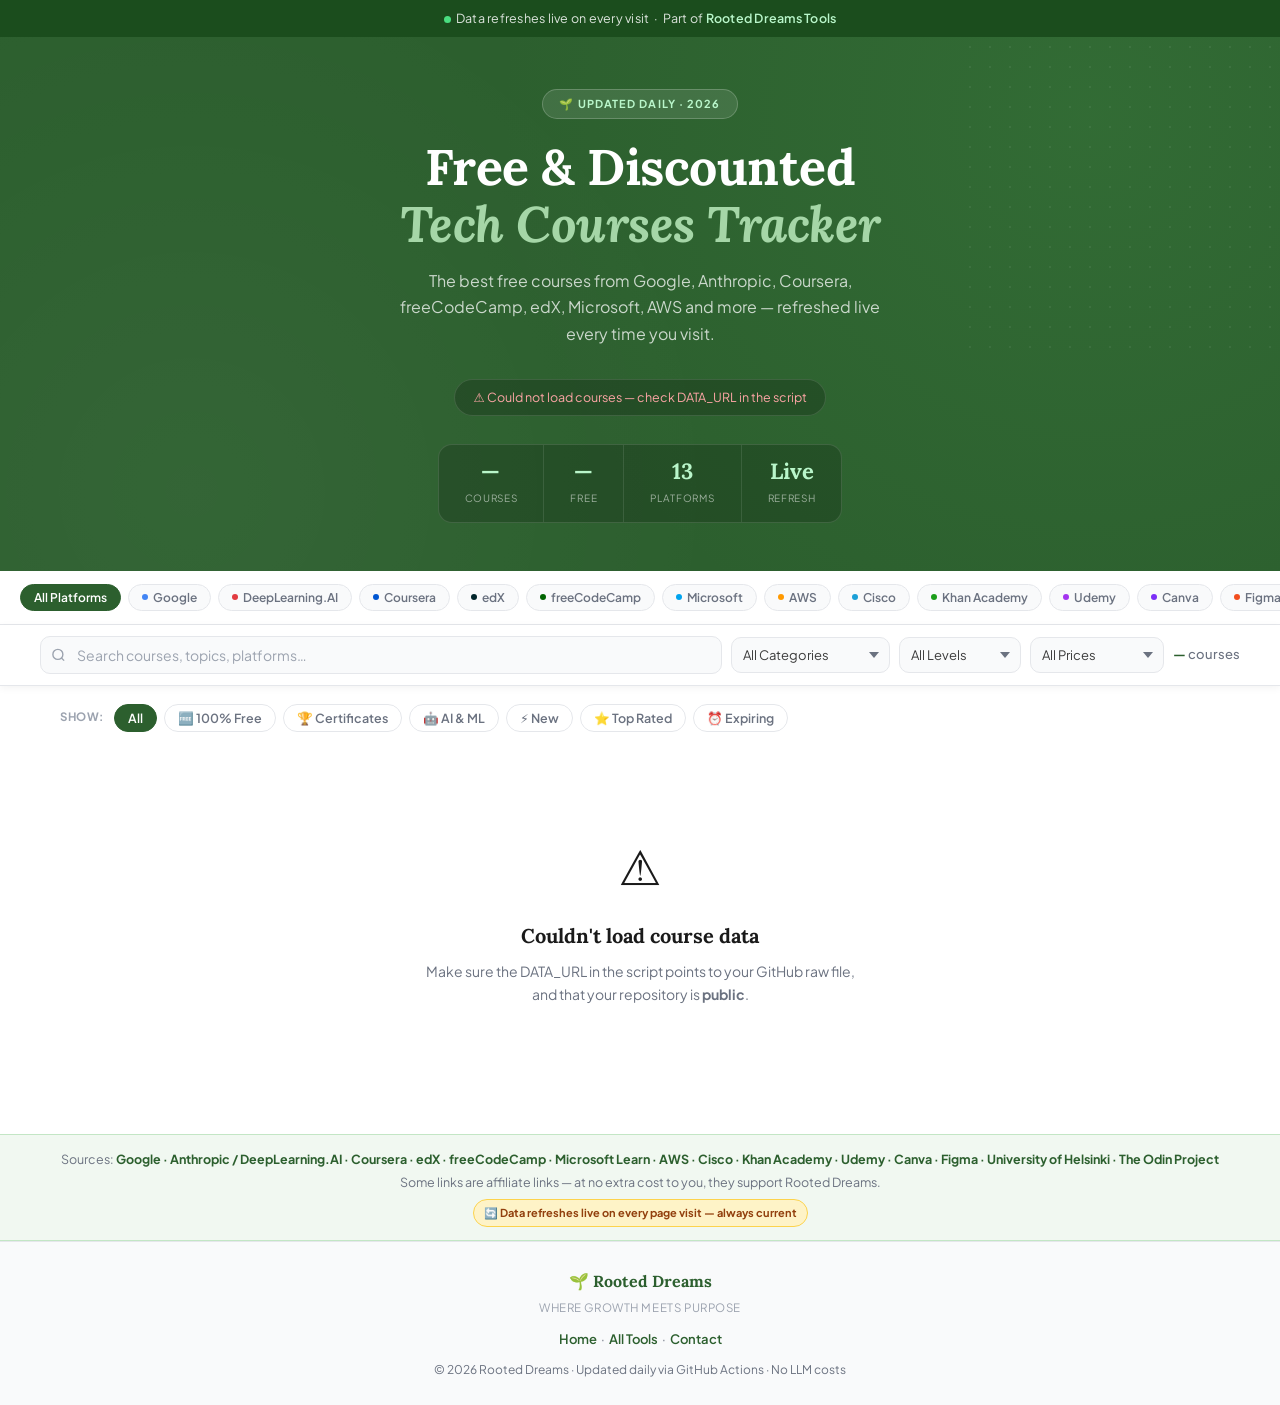
==== free-courses-tracker/index.html @ d7496e51 "Added free courses tracker tools" ====
<!DOCTYPE html>
<html lang="en">
<head>
<meta charset="UTF-8">
<meta name="viewport" content="width=device-width, initial-scale=1.0">
<title>Free Tech Courses Tracker 2026 — Rooted Dreams</title>
<meta name="description" content="Browse the latest free and discounted online courses from Google, Anthropic, Coursera, freeCodeCamp, edX, Microsoft and more. Refreshed live on every visit.">
<link rel="preconnect" href="https://fonts.googleapis.com">
<link rel="preconnect" href="https://fonts.gstatic.com" crossorigin>
<link href="https://fonts.googleapis.com/css2?family=Lora:ital,wght@0,600;0,700;1,400&family=Plus+Jakarta+Sans:wght@400;500;600;700&display=swap" rel="stylesheet">
<style>
/*
  ══════════════════════════════════════════════════════
  ROOTED DREAMS — BRAND PALETTE
  Forest green  #2c5f2e   (hero / nav)
  Mid green     #4a9e4f   (CTAs / accents)
  Light green   #e8f5e9   (tag backgrounds)
  Ink           #1a1a1a   (headings)
  Body          #3b3b3b
  Muted         #6b7280
  Border        #e5e7eb
  Warm bg       #f9fafb
  ══════════════════════════════════════════════════════
*/
:root {
  --g900: #1b4d1d;
  --g700: #2c5f2e;
  --g500: #4a9e4f;
  --g300: #81c784;
  --g100: #e8f5e9;
  --g50:  #f1f8f1;

  --ink:    #1a1a1a;
  --ink2:   #3b3b3b;
  --ink3:   #6b7280;
  --ink4:   #9ca3af;

  --bg:     #ffffff;
  --bgwarm: #f9fafb;
  --border: #e5e7eb;

  --red:    #dc2626;
  --red100: #fee2e2;
  --amb:    #d97706;
  --amb100: #fef3c7;
  --blu:    #2563eb;
  --blu100: #dbeafe;
  --pur:    #7c3aed;
  --pur100: #ede9fe;
  --sky:    #0284c7;
  --sky100: #e0f2fe;

  --fh: 'Lora', Georgia, serif;
  --fb: 'Plus Jakarta Sans', system-ui, sans-serif;
  --r:  10px;
  --rl: 14px;
}

*,*::before,*::after{box-sizing:border-box;margin:0;padding:0}
html{scroll-behavior:smooth}
body{font-family:var(--fb);font-size:15px;background:var(--bg);color:var(--ink);line-height:1.65;-webkit-font-smoothing:antialiased}

/* ── BANNER ─────────────────────────────── */
.banner{background:var(--g900);color:rgba(255,255,255,.85);text-align:center;font-size:12.5px;padding:8px 16px;letter-spacing:.02em}
.banner a{color:#b9f6ca;font-weight:600;text-decoration:none}
.live-dot{display:inline-block;width:7px;height:7px;border-radius:50%;background:#4ade80;margin-right:5px;animation:blink 1.8s ease-in-out infinite}
@keyframes blink{0%,100%{opacity:1}50%{opacity:.3}}

/* ── HERO ───────────────────────────────── */
.hero{background:var(--g700);color:#fff;padding:52px 20px 48px;position:relative;overflow:hidden;text-align:center}
.hero::before{content:'';position:absolute;inset:0;
  background:radial-gradient(circle at 15% 85%,rgba(255,255,255,.04) 0%,transparent 45%),
             radial-gradient(circle at 85% 15%,rgba(74,158,79,.2) 0%,transparent 50%);
  pointer-events:none}
.hero::after{content:'';position:absolute;top:0;right:0;width:320px;height:320px;
  background-image:radial-gradient(rgba(255,255,255,.06) 1.5px,transparent 1.5px);
  background-size:20px 20px;pointer-events:none}
.hero-inner{position:relative;z-index:1;max-width:680px;margin:0 auto}
.eyebrow{display:inline-flex;align-items:center;gap:6px;background:rgba(255,255,255,.1);border:1px solid rgba(255,255,255,.2);color:#b9f6ca;font-size:11px;font-weight:700;letter-spacing:.1em;text-transform:uppercase;padding:5px 16px;border-radius:99px;margin-bottom:20px}
.hero h1{font-family:var(--fh);font-size:clamp(26px,5vw,50px);font-weight:700;line-height:1.15;margin-bottom:14px;letter-spacing:-.01em}
.hero h1 em{font-style:italic;color:#a5d6a7}
.hero-sub{font-size:16px;color:rgba(255,255,255,.75);max-width:520px;margin:0 auto 32px;line-height:1.65}

/* refresh status */
.refresh-status{display:inline-flex;align-items:center;gap:8px;background:rgba(0,0,0,.2);border:1px solid rgba(255,255,255,.12);border-radius:99px;padding:7px 18px;font-size:12.5px;color:rgba(255,255,255,.7);margin-bottom:28px}
.refresh-status.loading{color:#fbbf24}
.refresh-status.done{color:#86efac}
.refresh-status.error{color:#fca5a5}

.hero-stats{display:inline-flex;background:rgba(0,0,0,.18);border:1px solid rgba(255,255,255,.12);border-radius:var(--rl);overflow:hidden}
.st{padding:13px 26px;text-align:center;border-right:1px solid rgba(255,255,255,.1)}
.st:last-child{border-right:none}
.st-n{font-family:var(--fh);font-size:22px;font-weight:700;color:#b9f6ca;display:block;line-height:1.2}
.st-l{font-size:10px;color:rgba(255,255,255,.55);letter-spacing:.07em;text-transform:uppercase;margin-top:2px}

/* ── PLATFORM PILLS ─────────────────────── */
.plat-bar{background:var(--bg);border-bottom:1px solid var(--border);padding:13px 20px;overflow-x:auto;scrollbar-width:none}
.plat-bar::-webkit-scrollbar{display:none}
.plat-inner{display:flex;gap:7px;width:max-content;margin:0 auto}
.pp{display:inline-flex;align-items:center;gap:5px;background:var(--bgwarm);border:1.5px solid var(--border);color:var(--ink3);font-family:var(--fb);font-size:12px;font-weight:600;padding:5px 13px;border-radius:99px;cursor:pointer;transition:all .15s;white-space:nowrap}
.pp:hover{border-color:var(--g500);color:var(--g700);background:var(--g50)}
.pp.on{background:var(--g700);border-color:var(--g700);color:#fff}
.pp-dot{width:6px;height:6px;border-radius:50%;flex-shrink:0}

/* ── FILTER BAR ─────────────────────────── */
.fbar{position:sticky;top:0;z-index:30;background:var(--bg);border-bottom:1px solid var(--border);box-shadow:0 2px 8px rgba(0,0,0,.05);padding:11px 20px}
.finner{max-width:1200px;margin:0 auto;display:flex;gap:9px;align-items:center;flex-wrap:wrap}
.swrap{position:relative;flex:1;min-width:200px}
.swrap svg{position:absolute;left:11px;top:50%;transform:translateY(-50%);color:var(--ink4);pointer-events:none}
#search{width:100%;padding:9px 13px 9px 36px;background:var(--bgwarm);border:1.5px solid var(--border);border-radius:var(--r);font-family:var(--fb);font-size:14px;color:var(--ink);outline:none;transition:border-color .15s}
#search:focus{border-color:var(--g500);background:var(--bg)}
#search::placeholder{color:var(--ink4)}
.selw select{appearance:none;background:var(--bgwarm);border:1.5px solid var(--border);border-radius:var(--r);font-family:var(--fb);font-size:13px;color:var(--ink2);padding:9px 30px 9px 11px;cursor:pointer;outline:none;transition:border-color .15s;background-image:url("data:image/svg+xml,%3Csvg xmlns='http://www.w3.org/2000/svg' width='10' height='6'%3E%3Cpath fill='%236b7280' d='M0 0l5 6 5-6z'/%3E%3C/svg%3E");background-repeat:no-repeat;background-position:right 10px center;background-color:var(--bgwarm)}
.selw select:focus{border-color:var(--g500)}
.rcount{font-size:13px;color:var(--ink3);white-space:nowrap;margin-left:auto;font-weight:500}
.rcount b{color:var(--g700)}

/* ── SORT CHIPS ─────────────────────────── */
.schips{max-width:1200px;margin:18px auto 0;padding:0 20px;display:flex;gap:7px;flex-wrap:wrap;align-items:center}
.slbl{font-size:11.5px;font-weight:700;color:var(--ink4);letter-spacing:.05em;text-transform:uppercase;margin-right:3px}
.sc{background:none;border:1.5px solid var(--border);color:var(--ink3);font-family:var(--fb);font-size:12.5px;font-weight:600;padding:5px 13px;border-radius:99px;cursor:pointer;transition:all .15s}
.sc:hover{border-color:var(--g500);color:var(--g700)}
.sc.on{background:var(--g700);border-color:var(--g700);color:#fff}

/* ── GRID ────────────────────────────────── */
.gouter{max-width:1200px;margin:22px auto 56px;padding:0 20px}
.grid{display:grid;grid-template-columns:repeat(auto-fill,minmax(315px,1fr));gap:18px}

/* ── CARD ────────────────────────────────── */
.card{background:var(--bg);border:1.5px solid var(--border);border-radius:var(--rl);padding:20px;display:flex;flex-direction:column;gap:12px;transition:box-shadow .2s,border-color .2s,transform .2s;animation:up .32s ease both;cursor:default}
.card:hover{box-shadow:0 8px 28px rgba(0,0,0,.1);border-color:var(--g300);transform:translateY(-2px)}
@keyframes up{from{opacity:0;transform:translateY(12px)}to{opacity:1;transform:translateY(0)}}

.ctop{display:flex;justify-content:space-between;align-items:flex-start;gap:7px}

/* platform chips */
.plbl{font-size:10.5px;font-weight:700;letter-spacing:.06em;text-transform:uppercase;padding:3px 9px;border-radius:6px;border:1.5px solid;white-space:nowrap}
.p-coursera{color:#0056d2;border-color:#c5deff;background:#f0f6ff}
.p-udemy{color:#7b2de8;border-color:#ddd0fc;background:#f7f0ff}
.p-edx{color:#026d77;border-color:#b2dfe6;background:#edf9fb}
.p-google{color:#1a73e8;border-color:#c6dcff;background:#eef4ff}
.p-dl{color:#b91c1c;border-color:#fecaca;background:#fff5f5}
.p-fcc{color:#166534;border-color:#bbf7d0;background:#f0fdf4}
.p-cisco{color:#0369a1;border-color:#bae6fd;background:#f0f9ff}
.p-khan{color:#15803d;border-color:#bbf7d0;background:#f0fdf4}
.p-ms{color:#0078d4;border-color:#bfdfff;background:#eff6ff}
.p-aws{color:#c27803;border-color:#fde68a;background:#fffbeb}
.p-canva{color:#6d28d9;border-color:#ddd6fe;background:#f5f3ff}
.p-figma{color:#c2410c;border-color:#fed7aa;background:#fff7ed}
.p-uh{color:#1e3a8a;border-color:#bfdbfe;background:#eff6ff}
.p-odin{color:#166534;border-color:#bbf7d0;background:#f0fdf4}
.p-scrimba{color:#7c3aed;border-color:#c4b5fd;background:#f5f3ff}
.p-default{color:var(--ink3);border-color:var(--border);background:var(--bgwarm)}

/* badges */
.bdg{font-size:11px;font-weight:700;padding:3px 9px;border-radius:6px;border:1.5px solid;white-space:nowrap;flex-shrink:0}
.b-free{color:var(--g700);border-color:var(--g300);background:var(--g100)}
.b-cert{color:var(--amb);border-color:#fcd34d;background:var(--amb100)}
.b-hot{color:var(--red);border-color:#fca5a5;background:var(--red100)}
.b-new{color:var(--blu);border-color:#93c5fd;background:var(--blu100)}
.b-disc{color:var(--pur);border-color:#c4b5fd;background:var(--pur100)}
.b-harvard{color:#9b1c1c;border-color:#fca5a5;background:#fff0f0}
.b-ms{color:#0078d4;border-color:#bfdfff;background:#eff6ff}
.b-aws{color:var(--amb);border-color:#fcd34d;background:var(--amb100)}
.b-brand{color:var(--sky);border-color:#7dd3fc;background:var(--sky100)}
.b-shield{color:var(--sky);border-color:#7dd3fc;background:var(--sky100)}
.b-os{color:var(--g700);border-color:var(--g300);background:var(--g100)}

.ctitle{font-family:var(--fh);font-size:15.5px;font-weight:600;line-height:1.4;color:var(--ink)}
.ctags{display:flex;gap:5px;flex-wrap:wrap}
.tag{font-size:11px;font-weight:600;padding:2px 9px;border-radius:99px;background:var(--bgwarm);border:1px solid var(--border);color:var(--ink3)}
.tag-cat{background:var(--g50);border-color:#c3e6c5;color:var(--g700)}
.cmeta{display:flex;gap:12px;font-size:12px;color:var(--ink3);flex-wrap:wrap}
.cdesc{font-size:13.5px;color:var(--ink2);line-height:1.58;flex:1}
.prow{display:flex;align-items:center;justify-content:space-between;gap:6px;padding-top:4px;border-top:1px solid var(--border)}
.pg{display:flex;align-items:baseline;gap:7px}
.pfree{font-family:var(--fh);font-size:18px;font-weight:700;color:var(--g700)}
.ptrial{font-family:var(--fh);font-size:16px;font-weight:700;color:var(--g500)}
.ppaid{font-family:var(--fh);font-size:18px;font-weight:700;color:var(--red)}
.pwas{font-size:12px;color:var(--ink4);text-decoration:line-through}
.exp{font-size:11px;font-weight:700;color:var(--red);background:var(--red100);border:1px solid #fca5a5;padding:2px 9px;border-radius:99px;animation:pulse 2s infinite}
@keyframes pulse{0%,100%{opacity:1}50%{opacity:.5}}

.ebtn{display:flex;align-items:center;justify-content:center;gap:5px;text-decoration:none;font-family:var(--fb);font-size:14px;font-weight:700;padding:11px 16px;border-radius:var(--r);transition:filter .15s,transform .15s;letter-spacing:.01em;margin-top:2px}
.ebtn:hover{filter:brightness(1.08);transform:scale(1.01)}
.btn-free{background:linear-gradient(135deg,var(--g900),var(--g500));color:#fff}
.btn-trial{background:linear-gradient(135deg,var(--g700),var(--g300));color:#fff}
.btn-paid{background:linear-gradient(135deg,#92400e,var(--amb));color:#fff}

/* ── EMPTY / LOADING ─────────────────────── */
.empty{grid-column:1/-1;text-align:center;padding:72px 20px}
.empty-ico{font-size:48px;margin-bottom:14px}
.empty h3{font-family:var(--fh);font-size:20px;color:var(--ink);margin-bottom:8px}
.empty p{font-size:14px;color:var(--ink3)}

/* ── RIBBON ──────────────────────────────── */
.ribbon{background:var(--g50);border-top:1px solid #c3e6c5;border-bottom:1px solid #c3e6c5;padding:13px 20px;text-align:center;font-size:12.5px;color:var(--ink3);line-height:1.8}
.ribbon strong{color:var(--g700)}
.ribbon-badge{display:inline-flex;align-items:center;gap:5px;background:var(--amb100);border:1px solid #fcd34d;color:#92400e;font-size:11px;font-weight:700;padding:3px 10px;border-radius:99px;margin-top:6px}

/* ── FOOTER ──────────────────────────────── */
.footer{background:var(--bgwarm);border-top:1px solid var(--border);padding:26px 20px;text-align:center;font-size:13px;color:var(--ink3)}
.footer a{color:var(--g700);font-weight:600;text-decoration:none}
.footer a:hover{text-decoration:underline}
.flogo{font-family:var(--fh);font-size:16px;font-weight:700;color:var(--g700);margin-bottom:5px}
.ftag{font-size:11.5px;color:var(--ink4);letter-spacing:.05em;text-transform:uppercase;margin-bottom:11px}

/* ── RESPONSIVE ──────────────────────────── */
@media(max-width:660px){
  .hero{padding:38px 16px 32px}
  .hero-stats{flex-direction:column;border-radius:var(--r)}
  .st{border-right:none;border-bottom:1px solid rgba(255,255,255,.1);padding:10px 20px}
  .st:last-child{border-bottom:none}
  .finner{flex-direction:column}
  .swrap{min-width:100%}
  .selw select,.selw{width:100%}
  .rcount{margin-left:0}
  .grid{grid-template-columns:1fr}
  .gouter{padding:0 12px}
}
</style>
</head>
<body>

<!-- BANNER -->
<div class="banner">
  <span class="live-dot"></span>Data refreshes live on every visit &nbsp;·&nbsp;
  Part of <a href="https://www.rooteddreams.net/tools">Rooted Dreams Tools</a>
</div>

<!-- HERO -->
<header class="hero">
  <div class="hero-inner">
    <div class="eyebrow">🌱 Updated Daily · 2026</div>
    <h1>Free &amp; Discounted<br><em>Tech Courses Tracker</em></h1>
    <p class="hero-sub">The best free courses from Google, Anthropic, Coursera, freeCodeCamp, edX, Microsoft, AWS and more — refreshed live every time you visit.</p>

    <!-- live refresh indicator -->
    <div class="refresh-status loading" id="rstatus">
      ⏳ Loading latest courses…
    </div>

    <div class="hero-stats">
      <div class="st"><span class="st-n" id="s-total">—</span><span class="st-l">Courses</span></div>
      <div class="st"><span class="st-n" id="s-free">—</span><span class="st-l">Free</span></div>
      <div class="st"><span class="st-n" id="s-plat">13</span><span class="st-l">Platforms</span></div>
      <div class="st"><span class="st-n" id="s-updated">Live</span><span class="st-l">Refresh</span></div>
    </div>
  </div>
</header>

<!-- PLATFORM PILLS -->
<nav class="plat-bar">
  <div class="plat-inner" id="plat-bar">
    <button class="pp on"  data-p="" onclick="setPlat('',this)">All Platforms</button>
    <button class="pp" data-p="Google"       onclick="setPlat('Google',this)"><span class="pp-dot" style="background:#4285f4"></span>Google</button>
    <button class="pp" data-p="DeepLearning.AI" onclick="setPlat('DeepLearning.AI',this)"><span class="pp-dot" style="background:#e23b40"></span>DeepLearning.AI</button>
    <button class="pp" data-p="Coursera"     onclick="setPlat('Coursera',this)"><span class="pp-dot" style="background:#0056d2"></span>Coursera</button>
    <button class="pp" data-p="edX"          onclick="setPlat('edX',this)"><span class="pp-dot" style="background:#02262b"></span>edX</button>
    <button class="pp" data-p="freeCodeCamp" onclick="setPlat('freeCodeCamp',this)"><span class="pp-dot" style="background:#006400"></span>freeCodeCamp</button>
    <button class="pp" data-p="Microsoft Learn" onclick="setPlat('Microsoft Learn',this)"><span class="pp-dot" style="background:#00a4ef"></span>Microsoft</button>
    <button class="pp" data-p="AWS Training" onclick="setPlat('AWS Training',this)"><span class="pp-dot" style="background:#ff9900"></span>AWS</button>
    <button class="pp" data-p="Cisco"        onclick="setPlat('Cisco',this)"><span class="pp-dot" style="background:#1ba0d7"></span>Cisco</button>
    <button class="pp" data-p="Khan Academy" onclick="setPlat('Khan Academy',this)"><span class="pp-dot" style="background:#1b9e1b"></span>Khan Academy</button>
    <button class="pp" data-p="Udemy"        onclick="setPlat('Udemy',this)"><span class="pp-dot" style="background:#a435f0"></span>Udemy</button>
    <button class="pp" data-p="Canva"        onclick="setPlat('Canva',this)"><span class="pp-dot" style="background:#7b2ff7"></span>Canva</button>
    <button class="pp" data-p="Figma"        onclick="setPlat('Figma',this)"><span class="pp-dot" style="background:#f24e1e"></span>Figma</button>
  </div>
</nav>

<!-- FILTER BAR -->
<div class="fbar">
  <div class="finner">
    <div class="swrap">
      <svg width="15" height="15" fill="none" viewBox="0 0 24 24" stroke="currentColor" stroke-width="2.2">
        <circle cx="11" cy="11" r="8"/><path d="M21 21l-4.35-4.35"/>
      </svg>
      <input type="text" id="search" placeholder="Search courses, topics, platforms…" oninput="render()" autocomplete="off">
    </div>
    <div class="selw">
      <select id="f-cat" onchange="render()">
        <option value="">All Categories</option>
        <option value="Programming">💻 Programming</option>
        <option value="AI &amp; ML">🤖 AI &amp; ML</option>
        <option value="Design">🎨 Design</option>
        <option value="Business &amp; Data">📊 Business &amp; Data</option>
      </select>
    </div>
    <div class="selw">
      <select id="f-level" onchange="render()">
        <option value="">All Levels</option>
        <option value="Beginner">Beginner</option>
        <option value="Intermediate">Intermediate</option>
      </select>
    </div>
    <div class="selw">
      <select id="f-price" onchange="render()">
        <option value="">All Prices</option>
        <option value="free">🆓 Free Only</option>
        <option value="trial">🔓 Free Trial</option>
        <option value="paid">💸 Discounted</option>
      </select>
    </div>
    <div class="rcount"><b id="cnt">—</b> courses</div>
  </div>
</div>

<!-- SORT CHIPS -->
<div class="schips">
  <span class="slbl">Show:</span>
  <button class="sc on" onclick="setSort('all',this)">All</button>
  <button class="sc"    onclick="setSort('free',this)">🆓 100% Free</button>
  <button class="sc"    onclick="setSort('cert',this)">🏆 Certificates</button>
  <button class="sc"    onclick="setSort('ai',this)">🤖 AI &amp; ML</button>
  <button class="sc"    onclick="setSort('new',this)">⚡ New</button>
  <button class="sc"    onclick="setSort('top',this)">⭐ Top Rated</button>
  <button class="sc"    onclick="setSort('expiring',this)">⏰ Expiring</button>
</div>

<!-- GRID -->
<div class="gouter">
  <div class="grid" id="grid">
    <div class="empty"><div class="empty-ico">⏳</div><h3>Loading courses…</h3><p>Fetching the latest data</p></div>
  </div>
</div>

<!-- RIBBON -->
<div class="ribbon">
  Sources: <strong>Google · Anthropic / DeepLearning.AI · Coursera · edX · freeCodeCamp · Microsoft Learn · AWS · Cisco · Khan Academy · Udemy · Canva · Figma · University of Helsinki · The Odin Project</strong><br>
  Some links are affiliate links — at no extra cost to you, they support Rooted Dreams.<br>
  <span class="ribbon-badge">🔄 Data refreshes live on every page visit — always current</span>
</div>

<!-- FOOTER -->
<footer class="footer">
  <div class="flogo">🌱 Rooted Dreams</div>
  <div class="ftag">Where Growth Meets Purpose</div>
  <p>
      <a href="https://www.rooteddreams.net">Home</a> &nbsp;·&nbsp;
    <a href="https://www.rooteddreams.net/tools">All Tools</a> &nbsp;·&nbsp;
    <a href="https://www.rooteddreams.net/contact">Contact</a>
  </p>
  <p style="margin-top:9px;font-size:12px">
    © 2026 Rooted Dreams · Updated daily via GitHub Actions · No LLM costs
  </p>
</footer>

<script>
// ══════════════════════════════════════════════════════════
//  CONFIGURATION — update YOUR_USERNAME after pushing to GitHub
// ══════════════════════════════════════════════════════════
const DATA_URL = 'https://raw.githubusercontent.com/RootedDreamsBlog/free-courses-tracker/main/data/courses.json';

// Cache bust: appends today's date so visitors always get today's data
// but the same visitor won't re-fetch mid-session
const CACHE_KEY = 'rd_courses_' + new Date().toISOString().slice(0, 10);

let ALL = [];
let activePlat = '';
let activeSort = 'all';

// ── BOOT ─────────────────────────────────────────────────
async function boot() {
  setStatus('loading', '⏳ Fetching latest courses…');

  // Try sessionStorage cache first (avoid hammering GitHub on every tab switch)
  const cached = sessionStorage.getItem(CACHE_KEY);
  if (cached) {
    try {
      ALL = JSON.parse(cached);
      setStatus('done', `✅ ${ALL.length} courses loaded (cached today)`);
      updateStats();
      render();
      return;
    } catch { /* fall through to live fetch */ }
  }

  // Live fetch from GitHub raw
  try {
    const res = await fetch(DATA_URL + '?t=' + Date.now()); // cache-bust query
    if (!res.ok) throw new Error('HTTP ' + res.status);
    ALL = await res.json();
    sessionStorage.setItem(CACHE_KEY, JSON.stringify(ALL));
    setStatus('done', `✅ ${ALL.length} courses — refreshed just now`);
    updateStats();
    render();
  } catch (err) {
    setStatus('error', '⚠️ Could not load courses — check DATA_URL in the script');
    document.getElementById('grid').innerHTML = `
      <div class="empty">
        <div class="empty-ico">⚠️</div>
        <h3>Couldn't load course data</h3>
        <p>Make sure the DATA_URL in the script points to your GitHub raw file,<br>
        and that your repository is <strong>public</strong>.</p>
      </div>`;
  }
}

function setStatus(type, msg) {
  const el = document.getElementById('rstatus');
  el.textContent = msg;
  el.className = 'refresh-status ' + type;
}

function updateStats() {
  document.getElementById('s-total').textContent = ALL.length + '+';
  document.getElementById('s-free').textContent  = ALL.filter(c => c.price?.toLowerCase() === 'free').length + '+';

  // Show last update date if scraped_at is present
  const latest = ALL.filter(c => c.scraped_at).sort((a, b) => b.scraped_at.localeCompare(a.scraped_at))[0];
  if (latest?.scraped_at) {
    const d = new Date(latest.scraped_at);
    document.getElementById('s-updated').textContent = d.toLocaleDateString('en-GB', { day: 'numeric', month: 'short' });
  }
}

// ── CONTROLS ─────────────────────────────────────────────
function setPlat(p, btn) {
  activePlat = p;
  document.querySelectorAll('.pp').forEach(b => b.classList.remove('on'));
  btn.classList.add('on');
  render();
}

function setSort(s, btn) {
  activeSort = s;
  document.querySelectorAll('.sc').forEach(b => b.classList.remove('on'));
  btn.classList.add('on');
  render();
}

// ── FILTER ───────────────────────────────────────────────
function filtered() {
  const q   = document.getElementById('search').value.toLowerCase().trim();
  const cat = document.getElementById('f-cat').value;
  const lvl = document.getElementById('f-level').value;
  const prc = document.getElementById('f-price').value;

  return ALL.filter(c => {
    const p = (c.price || '').toLowerCase();
    if (q && ![c.title, c.platform, c.description, c.category].some(f => f?.toLowerCase().includes(q))) return false;
    if (cat && c.category !== cat) return false;
    if (lvl && c.level !== lvl) return false;
    if (activePlat && c.platform !== activePlat) return false;
    if (prc === 'free'  && p !== 'free') return false;
    if (prc === 'trial' && p !== 'free trial') return false;
    if (prc === 'paid'  && (p === 'free' || p === 'free trial')) return false;

    if (activeSort === 'free'    && p !== 'free') return false;
    if (activeSort === 'cert'    && !c.badge?.toLowerCase().match(/cert|harvard|university|microsoft|google/)) return false;
    if (activeSort === 'ai'      && c.category !== 'AI & ML') return false;
    if (activeSort === 'new'     && !c.badge?.includes('New') && !c.badge?.includes('⚡')) return false;
    if (activeSort === 'top'     && (c.rating || 0) < 4.8) return false;
    if (activeSort === 'expiring'&& !c.expires) return false;
    return true;
  });
}

// ── RENDER ────────────────────────────────────────────────
function platClass(p) {
  const m = {
    'Google':'p-google','DeepLearning.AI':'p-dl','Coursera':'p-coursera',
    'Udemy':'p-udemy','edX':'p-edx','freeCodeCamp':'p-fcc','Cisco':'p-cisco',
    'Khan Academy':'p-khan','Microsoft Learn':'p-ms','AWS Training':'p-aws',
    'Canva':'p-canva','Figma':'p-figma','University of Helsinki':'p-uh',
    'The Odin Project':'p-odin','Scrimba':'p-scrimba'
  };
  return m[p] || 'p-default';
}

function badgeClass(b) {
  if (!b) return 'b-brand';
  const s = b.toLowerCase();
  if (s.includes('popular') || s.includes('hot')) return 'b-hot';
  if (s.includes('certif'))  return 'b-cert';
  if (s.includes('harvard')) return 'b-harvard';
  if (s.includes('univers')) return 'b-cert';
  if (s.includes('%'))       return 'b-disc';
  if (s.includes('new') || s.includes('⚡')) return 'b-new';
  if (s.includes('free') && !s.includes('trial')) return 'b-free';
  if (s.includes('microsoft') || s.includes('🏢')) return 'b-ms';
  if (s.includes('aws') || s.includes('☁️')) return 'b-aws';
  if (s.includes('cisco') || s.includes('shield') || s.includes('🛡')) return 'b-shield';
  if (s.includes('open source')) return 'b-os';
  return 'b-brand';
}

function priceHTML(c) {
  const p = (c.price || '').toLowerCase();
  if (p === 'free')
    return `<span class="pfree">FREE</span>`;
  if (p === 'free trial')
    return `<div class="pg"><span class="ptrial">Free Trial</span><span class="pwas">then ${c.original_price}</span></div>`;
  return `<div class="pg"><span class="ppaid">${c.price}</span><span class="pwas">${c.original_price}</span></div>`;
}

function expiryHTML(d) {
  if (!d) return '';
  const days = Math.ceil((new Date(d) - new Date()) / 86400000);
  return (days > 0 && days <= 7) ? `<span class="exp">⏰ ${days}d left</span>` : '';
}

function btnCfg(c) {
  const p = (c.price || '').toLowerCase();
  if (p === 'free')       return { cls: 'btn-free',  lbl: '🎓 Enroll Free →' };
  if (p === 'free trial') return { cls: 'btn-trial', lbl: '▶ Start Free Trial →' };
  return { cls: 'btn-paid', lbl: '⚡ Get This Deal →' };
}

function render() {
  const list = filtered();
  document.getElementById('cnt').textContent = list.length;
  const grid = document.getElementById('grid');

  if (!list.length) {
    grid.innerHTML = `<div class="empty"><div class="empty-ico">🔍</div><h3>No courses found</h3><p>Try different filters or clear your search.</p></div>`;
    return;
  }

  grid.innerHTML = list.map((c, i) => {
    const btn = btnCfg(c);
    return `
    <article class="card" style="animation-delay:${Math.min(i * 0.035, 0.38)}s">
      <div class="ctop">
        <span class="plbl ${platClass(c.platform)}">${c.platform}</span>
        <span class="bdg ${badgeClass(c.badge)}">${c.badge || '🆓 Free'}</span>
      </div>
      <h2 class="ctitle">${c.title}</h2>
      <div class="ctags">
        <span class="tag tag-cat">${c.category}</span>
        <span class="tag">${c.level}</span>
      </div>
      <div class="cmeta">
        <span>⭐ ${c.rating}</span>
        <span>👥 ${c.students}</span>
        <span>🕐 ${c.duration}</span>
      </div>
      <p class="cdesc">${c.description}</p>
      <div class="prow">
        ${priceHTML(c)}
        ${expiryHTML(c.expires)}
      </div>
      <a href="${c.link}" target="_blank" rel="noopener noreferrer" class="ebtn ${btn.cls}">${btn.lbl}</a>
    </article>`;
  }).join('');
}

boot();
</script>
</body>
</html>
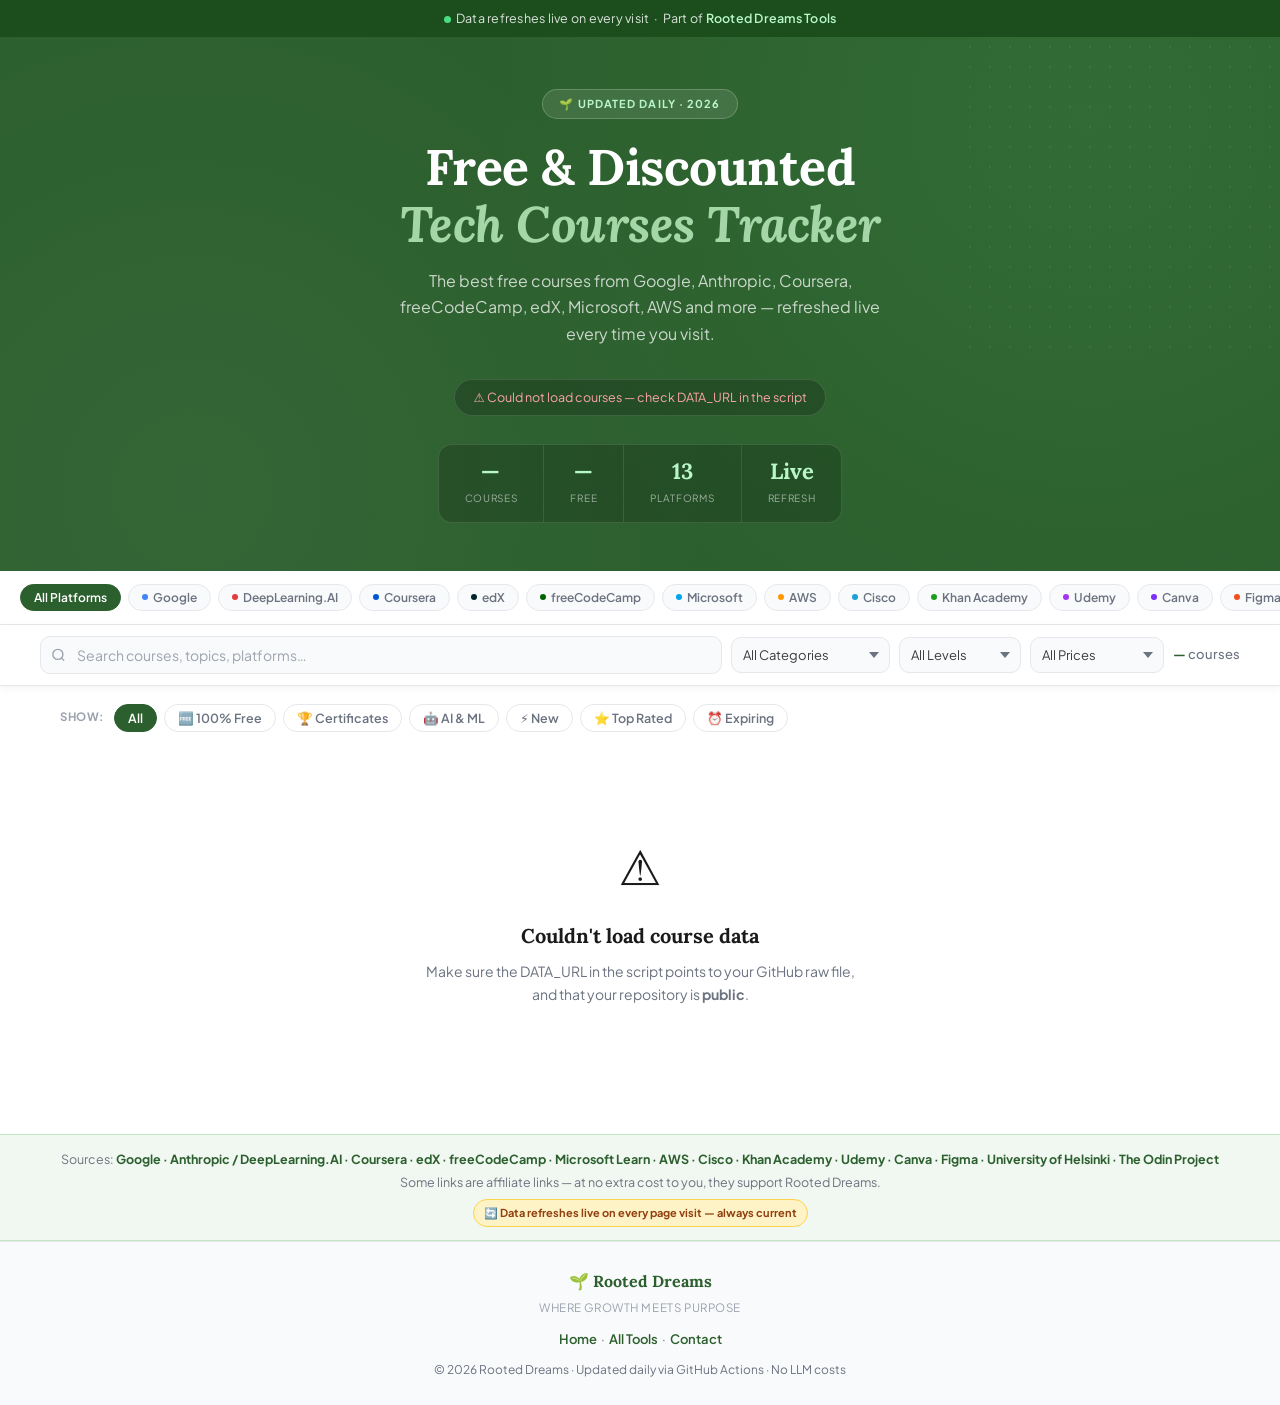
==== commit 65b7a81d: "Added free courses tracker tools" ====
--- a/free-courses-tracker/index.html
+++ b/free-courses-tracker/index.html
@@ -349,7 +349,7 @@
 // ══════════════════════════════════════════════════════════
 //  CONFIGURATION — update YOUR_USERNAME after pushing to GitHub
 // ══════════════════════════════════════════════════════════
-const DATA_URL = 'https://raw.githubusercontent.com/RootedDreamsBlog/free-courses-tracker/main/data/courses.json';
+const DATA_URL = 'https://raw.githubusercontent.com/RootedDreamsBlog/Web-Tools-Lab/main/free-courses-tracker/data/courses.json';
 
 // Cache bust: appends today's date so visitors always get today's data
 // but the same visitor won't re-fetch mid-session
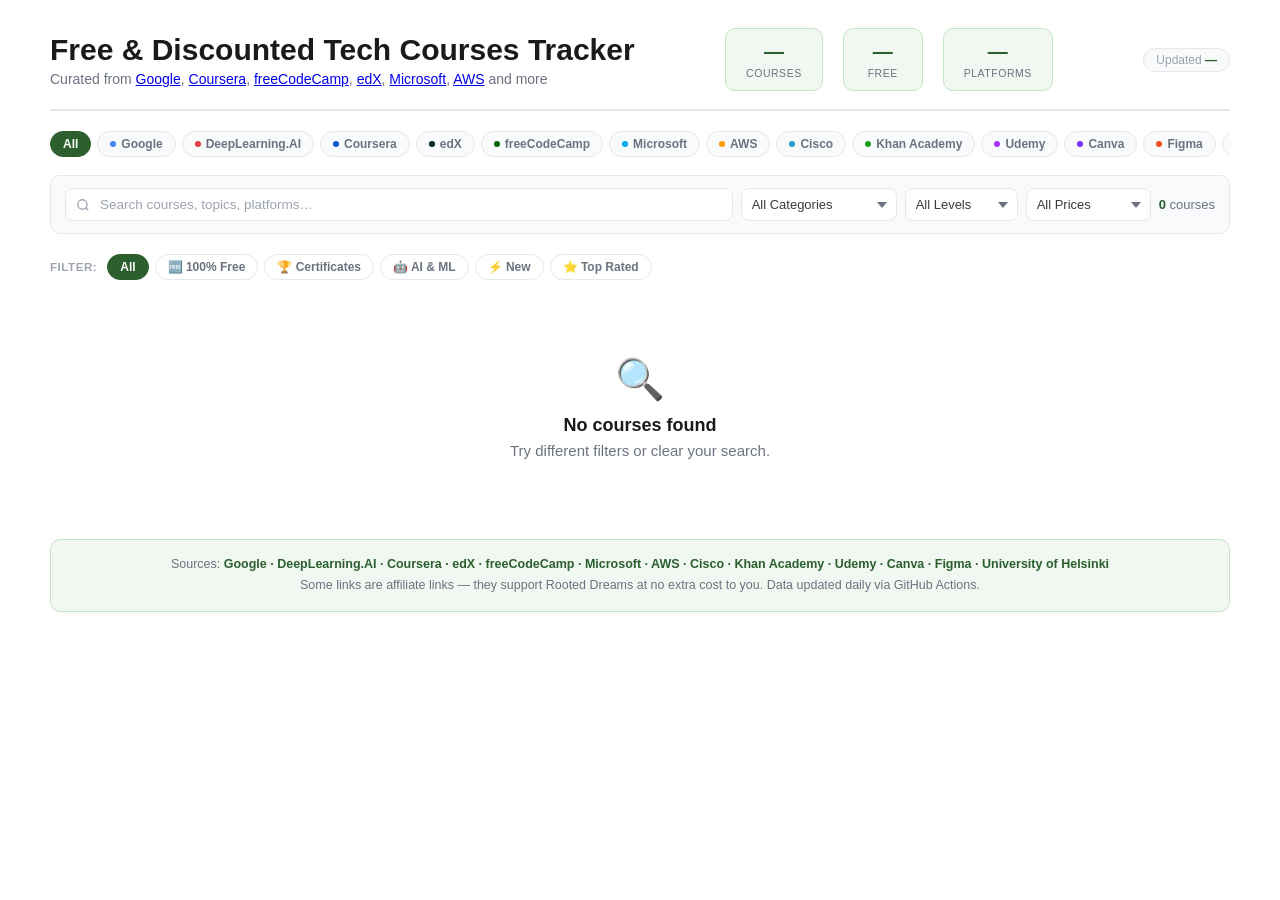
==== commit 5e0e1151: "Updated index" ====
--- a/free-courses-tracker/index.html
+++ b/free-courses-tracker/index.html
@@ -3,549 +3,675 @@
 <head>
 <meta charset="UTF-8">
 <meta name="viewport" content="width=device-width, initial-scale=1.0">
-<title>Free Tech Courses Tracker 2026 — Rooted Dreams</title>
-<meta name="description" content="Browse the latest free and discounted online courses from Google, Anthropic, Coursera, freeCodeCamp, edX, Microsoft and more. Refreshed live on every visit.">
-<link rel="preconnect" href="https://fonts.googleapis.com">
-<link rel="preconnect" href="https://fonts.gstatic.com" crossorigin>
-<link href="https://fonts.googleapis.com/css2?family=Lora:ital,wght@0,600;0,700;1,400&family=Plus+Jakarta+Sans:wght@400;500;600;700&display=swap" rel="stylesheet">
 <style>
-/*
-  ══════════════════════════════════════════════════════
-  ROOTED DREAMS — BRAND PALETTE
-  Forest green  #2c5f2e   (hero / nav)
-  Mid green     #4a9e4f   (CTAs / accents)
-  Light green   #e8f5e9   (tag backgrounds)
-  Ink           #1a1a1a   (headings)
-  Body          #3b3b3b
-  Muted         #6b7280
-  Border        #e5e7eb
-  Warm bg       #f9fafb
-  ══════════════════════════════════════════════════════
-*/
-:root {
-  --g900: #1b4d1d;
-  --g700: #2c5f2e;
-  --g500: #4a9e4f;
-  --g300: #81c784;
-  --g100: #e8f5e9;
-  --g50:  #f1f8f1;
-
-  --ink:    #1a1a1a;
-  --ink2:   #3b3b3b;
-  --ink3:   #6b7280;
-  --ink4:   #9ca3af;
-
-  --bg:     #ffffff;
-  --bgwarm: #f9fafb;
-  --border: #e5e7eb;
-
-  --red:    #dc2626;
-  --red100: #fee2e2;
-  --amb:    #d97706;
-  --amb100: #fef3c7;
-  --blu:    #2563eb;
-  --blu100: #dbeafe;
-  --pur:    #7c3aed;
-  --pur100: #ede9fe;
-  --sky:    #0284c7;
-  --sky100: #e0f2fe;
-
-  --fh: 'Lora', Georgia, serif;
-  --fb: 'Plus Jakarta Sans', system-ui, sans-serif;
-  --r:  10px;
-  --rl: 14px;
-}
-
-*,*::before,*::after{box-sizing:border-box;margin:0;padding:0}
-html{scroll-behavior:smooth}
-body{font-family:var(--fb);font-size:15px;background:var(--bg);color:var(--ink);line-height:1.65;-webkit-font-smoothing:antialiased}
-
-/* ── BANNER ─────────────────────────────── */
-.banner{background:var(--g900);color:rgba(255,255,255,.85);text-align:center;font-size:12.5px;padding:8px 16px;letter-spacing:.02em}
-.banner a{color:#b9f6ca;font-weight:600;text-decoration:none}
-.live-dot{display:inline-block;width:7px;height:7px;border-radius:50%;background:#4ade80;margin-right:5px;animation:blink 1.8s ease-in-out infinite}
-@keyframes blink{0%,100%{opacity:1}50%{opacity:.3}}
-
-/* ── HERO ───────────────────────────────── */
-.hero{background:var(--g700);color:#fff;padding:52px 20px 48px;position:relative;overflow:hidden;text-align:center}
-.hero::before{content:'';position:absolute;inset:0;
-  background:radial-gradient(circle at 15% 85%,rgba(255,255,255,.04) 0%,transparent 45%),
-             radial-gradient(circle at 85% 15%,rgba(74,158,79,.2) 0%,transparent 50%);
-  pointer-events:none}
-.hero::after{content:'';position:absolute;top:0;right:0;width:320px;height:320px;
-  background-image:radial-gradient(rgba(255,255,255,.06) 1.5px,transparent 1.5px);
-  background-size:20px 20px;pointer-events:none}
-.hero-inner{position:relative;z-index:1;max-width:680px;margin:0 auto}
-.eyebrow{display:inline-flex;align-items:center;gap:6px;background:rgba(255,255,255,.1);border:1px solid rgba(255,255,255,.2);color:#b9f6ca;font-size:11px;font-weight:700;letter-spacing:.1em;text-transform:uppercase;padding:5px 16px;border-radius:99px;margin-bottom:20px}
-.hero h1{font-family:var(--fh);font-size:clamp(26px,5vw,50px);font-weight:700;line-height:1.15;margin-bottom:14px;letter-spacing:-.01em}
-.hero h1 em{font-style:italic;color:#a5d6a7}
-.hero-sub{font-size:16px;color:rgba(255,255,255,.75);max-width:520px;margin:0 auto 32px;line-height:1.65}
-
-/* refresh status */
-.refresh-status{display:inline-flex;align-items:center;gap:8px;background:rgba(0,0,0,.2);border:1px solid rgba(255,255,255,.12);border-radius:99px;padding:7px 18px;font-size:12.5px;color:rgba(255,255,255,.7);margin-bottom:28px}
-.refresh-status.loading{color:#fbbf24}
-.refresh-status.done{color:#86efac}
-.refresh-status.error{color:#fca5a5}
-
-.hero-stats{display:inline-flex;background:rgba(0,0,0,.18);border:1px solid rgba(255,255,255,.12);border-radius:var(--rl);overflow:hidden}
-.st{padding:13px 26px;text-align:center;border-right:1px solid rgba(255,255,255,.1)}
-.st:last-child{border-right:none}
-.st-n{font-family:var(--fh);font-size:22px;font-weight:700;color:#b9f6ca;display:block;line-height:1.2}
-.st-l{font-size:10px;color:rgba(255,255,255,.55);letter-spacing:.07em;text-transform:uppercase;margin-top:2px}
-
-/* ── PLATFORM PILLS ─────────────────────── */
-.plat-bar{background:var(--bg);border-bottom:1px solid var(--border);padding:13px 20px;overflow-x:auto;scrollbar-width:none}
-.plat-bar::-webkit-scrollbar{display:none}
-.plat-inner{display:flex;gap:7px;width:max-content;margin:0 auto}
-.pp{display:inline-flex;align-items:center;gap:5px;background:var(--bgwarm);border:1.5px solid var(--border);color:var(--ink3);font-family:var(--fb);font-size:12px;font-weight:600;padding:5px 13px;border-radius:99px;cursor:pointer;transition:all .15s;white-space:nowrap}
-.pp:hover{border-color:var(--g500);color:var(--g700);background:var(--g50)}
-.pp.on{background:var(--g700);border-color:var(--g700);color:#fff}
-.pp-dot{width:6px;height:6px;border-radius:50%;flex-shrink:0}
-
-/* ── FILTER BAR ─────────────────────────── */
-.fbar{position:sticky;top:0;z-index:30;background:var(--bg);border-bottom:1px solid var(--border);box-shadow:0 2px 8px rgba(0,0,0,.05);padding:11px 20px}
-.finner{max-width:1200px;margin:0 auto;display:flex;gap:9px;align-items:center;flex-wrap:wrap}
-.swrap{position:relative;flex:1;min-width:200px}
-.swrap svg{position:absolute;left:11px;top:50%;transform:translateY(-50%);color:var(--ink4);pointer-events:none}
-#search{width:100%;padding:9px 13px 9px 36px;background:var(--bgwarm);border:1.5px solid var(--border);border-radius:var(--r);font-family:var(--fb);font-size:14px;color:var(--ink);outline:none;transition:border-color .15s}
-#search:focus{border-color:var(--g500);background:var(--bg)}
-#search::placeholder{color:var(--ink4)}
-.selw select{appearance:none;background:var(--bgwarm);border:1.5px solid var(--border);border-radius:var(--r);font-family:var(--fb);font-size:13px;color:var(--ink2);padding:9px 30px 9px 11px;cursor:pointer;outline:none;transition:border-color .15s;background-image:url("data:image/svg+xml,%3Csvg xmlns='http://www.w3.org/2000/svg' width='10' height='6'%3E%3Cpath fill='%236b7280' d='M0 0l5 6 5-6z'/%3E%3C/svg%3E");background-repeat:no-repeat;background-position:right 10px center;background-color:var(--bgwarm)}
-.selw select:focus{border-color:var(--g500)}
-.rcount{font-size:13px;color:var(--ink3);white-space:nowrap;margin-left:auto;font-weight:500}
-.rcount b{color:var(--g700)}
-
-/* ── SORT CHIPS ─────────────────────────── */
-.schips{max-width:1200px;margin:18px auto 0;padding:0 20px;display:flex;gap:7px;flex-wrap:wrap;align-items:center}
-.slbl{font-size:11.5px;font-weight:700;color:var(--ink4);letter-spacing:.05em;text-transform:uppercase;margin-right:3px}
-.sc{background:none;border:1.5px solid var(--border);color:var(--ink3);font-family:var(--fb);font-size:12.5px;font-weight:600;padding:5px 13px;border-radius:99px;cursor:pointer;transition:all .15s}
-.sc:hover{border-color:var(--g500);color:var(--g700)}
-.sc.on{background:var(--g700);border-color:var(--g700);color:#fff}
-
-/* ── GRID ────────────────────────────────── */
-.gouter{max-width:1200px;margin:22px auto 56px;padding:0 20px}
-.grid{display:grid;grid-template-columns:repeat(auto-fill,minmax(315px,1fr));gap:18px}
-
-/* ── CARD ────────────────────────────────── */
-.card{background:var(--bg);border:1.5px solid var(--border);border-radius:var(--rl);padding:20px;display:flex;flex-direction:column;gap:12px;transition:box-shadow .2s,border-color .2s,transform .2s;animation:up .32s ease both;cursor:default}
-.card:hover{box-shadow:0 8px 28px rgba(0,0,0,.1);border-color:var(--g300);transform:translateY(-2px)}
-@keyframes up{from{opacity:0;transform:translateY(12px)}to{opacity:1;transform:translateY(0)}}
-
-.ctop{display:flex;justify-content:space-between;align-items:flex-start;gap:7px}
-
-/* platform chips */
-.plbl{font-size:10.5px;font-weight:700;letter-spacing:.06em;text-transform:uppercase;padding:3px 9px;border-radius:6px;border:1.5px solid;white-space:nowrap}
-.p-coursera{color:#0056d2;border-color:#c5deff;background:#f0f6ff}
-.p-udemy{color:#7b2de8;border-color:#ddd0fc;background:#f7f0ff}
-.p-edx{color:#026d77;border-color:#b2dfe6;background:#edf9fb}
-.p-google{color:#1a73e8;border-color:#c6dcff;background:#eef4ff}
-.p-dl{color:#b91c1c;border-color:#fecaca;background:#fff5f5}
-.p-fcc{color:#166534;border-color:#bbf7d0;background:#f0fdf4}
-.p-cisco{color:#0369a1;border-color:#bae6fd;background:#f0f9ff}
-.p-khan{color:#15803d;border-color:#bbf7d0;background:#f0fdf4}
-.p-ms{color:#0078d4;border-color:#bfdfff;background:#eff6ff}
-.p-aws{color:#c27803;border-color:#fde68a;background:#fffbeb}
-.p-canva{color:#6d28d9;border-color:#ddd6fe;background:#f5f3ff}
-.p-figma{color:#c2410c;border-color:#fed7aa;background:#fff7ed}
-.p-uh{color:#1e3a8a;border-color:#bfdbfe;background:#eff6ff}
-.p-odin{color:#166534;border-color:#bbf7d0;background:#f0fdf4}
-.p-scrimba{color:#7c3aed;border-color:#c4b5fd;background:#f5f3ff}
-.p-default{color:var(--ink3);border-color:var(--border);background:var(--bgwarm)}
+.rd-tracker *,
+.rd-tracker *::before,
+.rd-tracker *::after { box-sizing: border-box; margin: 0; padding: 0; }
+
+.rd-tracker {
+  font-family: 'Plus Jakarta Sans', -apple-system, BlinkMacSystemFont, 'Segoe UI', sans-serif;
+  font-size: 15px;
+  color: #1a1a1a;
+  width: 100%;
+  max-width: 1180px;
+  margin: 0 auto;
+  -webkit-font-smoothing: antialiased;
+}
+
+/* ── INTRO STRIP ─────────────────────────────────────── */
+.rd-intro {
+  display: flex;
+  align-items: center;
+  justify-content: space-between;
+  flex-wrap: wrap;
+  gap: 12px;
+  padding: 20px 0 18px;
+  border-bottom: 2px solid #e5e7eb;
+  margin-bottom: 20px;
+}
+.rd-intro-left h2 {
+  font-size: 22px;
+  font-weight: 700;
+  color: #1a1a1a;
+  letter-spacing: -.01em;
+}
+.rd-intro-left p {
+  font-size: 14px;
+  color: #6b7280;
+  margin-top: 4px;
+}
+.rd-stats {
+  display: flex;
+  gap: 20px;
+  flex-wrap: wrap;
+}
+.rd-stat {
+  text-align: center;
+  background: #f1f8f1;
+  border: 1px solid #c3e6c5;
+  border-radius: 10px;
+  padding: 10px 20px;
+  min-width: 80px;
+}
+.rd-stat-n {
+  font-size: 20px;
+  font-weight: 700;
+  color: #2c5f2e;
+  display: block;
+  line-height: 1.2;
+}
+.rd-stat-l {
+  font-size: 10.5px;
+  color: #6b7280;
+  letter-spacing: .05em;
+  text-transform: uppercase;
+}
+.rd-updated {
+  font-size: 12px;
+  color: #9ca3af;
+  background: #f9fafb;
+  border: 1px solid #e5e7eb;
+  border-radius: 99px;
+  padding: 4px 12px;
+  align-self: center;
+}
+.rd-updated span { color: #2c5f2e; font-weight: 600; }
+
+/* ── PLATFORM PILLS ──────────────────────────────────── */
+.rd-plat-wrap {
+  overflow-x: auto;
+  scrollbar-width: none;
+  margin-bottom: 16px;
+  padding-bottom: 2px;
+}
+.rd-plat-wrap::-webkit-scrollbar { display: none; }
+.rd-plat-inner {
+  display: flex;
+  gap: 6px;
+  width: max-content;
+}
+.rd-pp {
+  display: inline-flex;
+  align-items: center;
+  gap: 5px;
+  background: #f9fafb;
+  border: 1.5px solid #e5e7eb;
+  color: #6b7280;
+  font-family: inherit;
+  font-size: 12px;
+  font-weight: 600;
+  padding: 5px 12px;
+  border-radius: 99px;
+  cursor: pointer;
+  transition: all .15s;
+  white-space: nowrap;
+}
+.rd-pp:hover { border-color: #4a9e4f; color: #2c5f2e; background: #f1f8f1; }
+.rd-pp.on    { background: #2c5f2e; border-color: #2c5f2e; color: #fff; }
+.rd-dot { width: 6px; height: 6px; border-radius: 50%; flex-shrink: 0; }
+
+/* ── FILTER BAR ──────────────────────────────────────── */
+.rd-filters {
+  display: flex;
+  gap: 8px;
+  flex-wrap: wrap;
+  align-items: center;
+  margin-bottom: 20px;
+  padding: 12px 14px;
+  background: #f9fafb;
+  border: 1px solid #e5e7eb;
+  border-radius: 10px;
+}
+.rd-search {
+  position: relative;
+  flex: 1;
+  min-width: 200px;
+}
+.rd-search svg {
+  position: absolute;
+  left: 11px;
+  top: 50%;
+  transform: translateY(-50%);
+  color: #9ca3af;
+  pointer-events: none;
+}
+.rd-search input {
+  width: 100%;
+  padding: 8px 12px 8px 34px;
+  background: #fff;
+  border: 1.5px solid #e5e7eb;
+  border-radius: 8px;
+  font-family: inherit;
+  font-size: 13.5px;
+  color: #1a1a1a;
+  outline: none;
+  transition: border-color .15s;
+}
+.rd-search input:focus { border-color: #4a9e4f; }
+.rd-search input::placeholder { color: #9ca3af; }
+.rd-sel select {
+  appearance: none;
+  background: #fff;
+  border: 1.5px solid #e5e7eb;
+  border-radius: 8px;
+  font-family: inherit;
+  font-size: 13px;
+  color: #3b3b3b;
+  padding: 8px 28px 8px 10px;
+  cursor: pointer;
+  outline: none;
+  transition: border-color .15s;
+  background-image: url("data:image/svg+xml,%3Csvg xmlns='http://www.w3.org/2000/svg' width='10' height='6'%3E%3Cpath fill='%236b7280' d='M0 0l5 6 5-6z'/%3E%3C/svg%3E");
+  background-repeat: no-repeat;
+  background-position: right 9px center;
+  background-color: #fff;
+}
+.rd-sel select:focus { border-color: #4a9e4f; }
+.rd-count { font-size: 13px; color: #6b7280; margin-left: auto; white-space: nowrap; }
+.rd-count b { color: #2c5f2e; font-weight: 700; }
+
+/* ── SORT CHIPS ──────────────────────────────────────── */
+.rd-sorts {
+  display: flex;
+  gap: 6px;
+  flex-wrap: wrap;
+  margin-bottom: 20px;
+  align-items: center;
+}
+.rd-sort-lbl { font-size: 11.5px; font-weight: 700; color: #9ca3af; letter-spacing: .05em; text-transform: uppercase; margin-right: 4px; }
+.rd-sc {
+  background: none;
+  border: 1.5px solid #e5e7eb;
+  color: #6b7280;
+  font-family: inherit;
+  font-size: 12px;
+  font-weight: 600;
+  padding: 5px 12px;
+  border-radius: 99px;
+  cursor: pointer;
+  transition: all .15s;
+}
+.rd-sc:hover { border-color: #4a9e4f; color: #2c5f2e; }
+.rd-sc.on    { background: #2c5f2e; border-color: #2c5f2e; color: #fff; }
+
+/* ── GRID ────────────────────────────────────────────── */
+.rd-grid {
+  display: grid;
+  grid-template-columns: repeat(auto-fill, minmax(300px, 1fr));
+  gap: 16px;
+}
+
+/* ── CARD ────────────────────────────────────────────── */
+.rd-card {
+  background: #fff;
+  border: 1.5px solid #e5e7eb;
+  border-radius: 12px;
+  padding: 18px;
+  display: flex;
+  flex-direction: column;
+  gap: 11px;
+  transition: box-shadow .2s, border-color .2s, transform .2s;
+  animation: rdUp .3s ease both;
+}
+.rd-card:hover {
+  box-shadow: 0 6px 24px rgba(0,0,0,.09);
+  border-color: #81c784;
+  transform: translateY(-2px);
+}
+@keyframes rdUp {
+  from { opacity: 0; transform: translateY(10px); }
+  to   { opacity: 1; transform: translateY(0); }
+}
+
+.rd-ctop { display: flex; justify-content: space-between; align-items: flex-start; gap: 7px; }
+
+/* platform labels */
+.rd-plbl {
+  font-size: 10.5px; font-weight: 700; letter-spacing: .06em;
+  text-transform: uppercase; padding: 3px 9px; border-radius: 6px;
+  border: 1.5px solid; white-space: nowrap;
+}
+.rp-google     { color: #1a73e8; border-color: #c6dcff; background: #eef4ff; }
+.rp-dl         { color: #b91c1c; border-color: #fecaca; background: #fff5f5; }
+.rp-coursera   { color: #0056d2; border-color: #c5deff; background: #f0f6ff; }
+.rp-udemy      { color: #7b2de8; border-color: #ddd0fc; background: #f7f0ff; }
+.rp-edx        { color: #026d77; border-color: #b2dfe6; background: #edf9fb; }
+.rp-fcc        { color: #166534; border-color: #bbf7d0; background: #f0fdf4; }
+.rp-cisco      { color: #0369a1; border-color: #bae6fd; background: #f0f9ff; }
+.rp-khan       { color: #15803d; border-color: #bbf7d0; background: #f0fdf4; }
+.rp-ms         { color: #0078d4; border-color: #bfdfff; background: #eff6ff; }
+.rp-aws        { color: #c27803; border-color: #fde68a; background: #fffbeb; }
+.rp-canva      { color: #6d28d9; border-color: #ddd6fe; background: #f5f3ff; }
+.rp-figma      { color: #c2410c; border-color: #fed7aa; background: #fff7ed; }
+.rp-odin       { color: #166534; border-color: #bbf7d0; background: #f0fdf4; }
+.rp-default    { color: #6b7280; border-color: #e5e7eb; background: #f9fafb; }
 
 /* badges */
-.bdg{font-size:11px;font-weight:700;padding:3px 9px;border-radius:6px;border:1.5px solid;white-space:nowrap;flex-shrink:0}
-.b-free{color:var(--g700);border-color:var(--g300);background:var(--g100)}
-.b-cert{color:var(--amb);border-color:#fcd34d;background:var(--amb100)}
-.b-hot{color:var(--red);border-color:#fca5a5;background:var(--red100)}
-.b-new{color:var(--blu);border-color:#93c5fd;background:var(--blu100)}
-.b-disc{color:var(--pur);border-color:#c4b5fd;background:var(--pur100)}
-.b-harvard{color:#9b1c1c;border-color:#fca5a5;background:#fff0f0}
-.b-ms{color:#0078d4;border-color:#bfdfff;background:#eff6ff}
-.b-aws{color:var(--amb);border-color:#fcd34d;background:var(--amb100)}
-.b-brand{color:var(--sky);border-color:#7dd3fc;background:var(--sky100)}
-.b-shield{color:var(--sky);border-color:#7dd3fc;background:var(--sky100)}
-.b-os{color:var(--g700);border-color:var(--g300);background:var(--g100)}
-
-.ctitle{font-family:var(--fh);font-size:15.5px;font-weight:600;line-height:1.4;color:var(--ink)}
-.ctags{display:flex;gap:5px;flex-wrap:wrap}
-.tag{font-size:11px;font-weight:600;padding:2px 9px;border-radius:99px;background:var(--bgwarm);border:1px solid var(--border);color:var(--ink3)}
-.tag-cat{background:var(--g50);border-color:#c3e6c5;color:var(--g700)}
-.cmeta{display:flex;gap:12px;font-size:12px;color:var(--ink3);flex-wrap:wrap}
-.cdesc{font-size:13.5px;color:var(--ink2);line-height:1.58;flex:1}
-.prow{display:flex;align-items:center;justify-content:space-between;gap:6px;padding-top:4px;border-top:1px solid var(--border)}
-.pg{display:flex;align-items:baseline;gap:7px}
-.pfree{font-family:var(--fh);font-size:18px;font-weight:700;color:var(--g700)}
-.ptrial{font-family:var(--fh);font-size:16px;font-weight:700;color:var(--g500)}
-.ppaid{font-family:var(--fh);font-size:18px;font-weight:700;color:var(--red)}
-.pwas{font-size:12px;color:var(--ink4);text-decoration:line-through}
-.exp{font-size:11px;font-weight:700;color:var(--red);background:var(--red100);border:1px solid #fca5a5;padding:2px 9px;border-radius:99px;animation:pulse 2s infinite}
-@keyframes pulse{0%,100%{opacity:1}50%{opacity:.5}}
-
-.ebtn{display:flex;align-items:center;justify-content:center;gap:5px;text-decoration:none;font-family:var(--fb);font-size:14px;font-weight:700;padding:11px 16px;border-radius:var(--r);transition:filter .15s,transform .15s;letter-spacing:.01em;margin-top:2px}
-.ebtn:hover{filter:brightness(1.08);transform:scale(1.01)}
-.btn-free{background:linear-gradient(135deg,var(--g900),var(--g500));color:#fff}
-.btn-trial{background:linear-gradient(135deg,var(--g700),var(--g300));color:#fff}
-.btn-paid{background:linear-gradient(135deg,#92400e,var(--amb));color:#fff}
-
-/* ── EMPTY / LOADING ─────────────────────── */
-.empty{grid-column:1/-1;text-align:center;padding:72px 20px}
-.empty-ico{font-size:48px;margin-bottom:14px}
-.empty h3{font-family:var(--fh);font-size:20px;color:var(--ink);margin-bottom:8px}
-.empty p{font-size:14px;color:var(--ink3)}
-
-/* ── RIBBON ──────────────────────────────── */
-.ribbon{background:var(--g50);border-top:1px solid #c3e6c5;border-bottom:1px solid #c3e6c5;padding:13px 20px;text-align:center;font-size:12.5px;color:var(--ink3);line-height:1.8}
-.ribbon strong{color:var(--g700)}
-.ribbon-badge{display:inline-flex;align-items:center;gap:5px;background:var(--amb100);border:1px solid #fcd34d;color:#92400e;font-size:11px;font-weight:700;padding:3px 10px;border-radius:99px;margin-top:6px}
-
-/* ── FOOTER ──────────────────────────────── */
-.footer{background:var(--bgwarm);border-top:1px solid var(--border);padding:26px 20px;text-align:center;font-size:13px;color:var(--ink3)}
-.footer a{color:var(--g700);font-weight:600;text-decoration:none}
-.footer a:hover{text-decoration:underline}
-.flogo{font-family:var(--fh);font-size:16px;font-weight:700;color:var(--g700);margin-bottom:5px}
-.ftag{font-size:11.5px;color:var(--ink4);letter-spacing:.05em;text-transform:uppercase;margin-bottom:11px}
-
-/* ── RESPONSIVE ──────────────────────────── */
-@media(max-width:660px){
-  .hero{padding:38px 16px 32px}
-  .hero-stats{flex-direction:column;border-radius:var(--r)}
-  .st{border-right:none;border-bottom:1px solid rgba(255,255,255,.1);padding:10px 20px}
-  .st:last-child{border-bottom:none}
-  .finner{flex-direction:column}
-  .swrap{min-width:100%}
-  .selw select,.selw{width:100%}
-  .rcount{margin-left:0}
-  .grid{grid-template-columns:1fr}
-  .gouter{padding:0 12px}
+.rd-bdg {
+  font-size: 10.5px; font-weight: 700; padding: 3px 9px;
+  border-radius: 6px; border: 1.5px solid; white-space: nowrap; flex-shrink: 0;
+}
+.rb-free   { color: #2c5f2e; border-color: #81c784; background: #e8f5e9; }
+.rb-cert   { color: #d97706; border-color: #fcd34d; background: #fef3c7; }
+.rb-hot    { color: #dc2626; border-color: #fca5a5; background: #fee2e2; }
+.rb-new    { color: #2563eb; border-color: #93c5fd; background: #dbeafe; }
+.rb-disc   { color: #7c3aed; border-color: #c4b5fd; background: #ede9fe; }
+.rb-brand  { color: #0284c7; border-color: #7dd3fc; background: #e0f2fe; }
+.rb-ms     { color: #0078d4; border-color: #bfdfff; background: #eff6ff; }
+.rb-aws    { color: #d97706; border-color: #fcd34d; background: #fef3c7; }
+.rb-shield { color: #0284c7; border-color: #7dd3fc; background: #e0f2fe; }
+.rb-os     { color: #2c5f2e; border-color: #81c784; background: #e8f5e9; }
+.rb-harvard{ color: #9b1c1c; border-color: #fca5a5; background: #fff0f0; }
+
+.rd-title { font-size: 15px; font-weight: 700; line-height: 1.4; color: #1a1a1a; }
+
+.rd-tags { display: flex; gap: 5px; flex-wrap: wrap; }
+.rd-tag  { font-size: 11px; font-weight: 600; padding: 2px 9px; border-radius: 99px; background: #f9fafb; border: 1px solid #e5e7eb; color: #6b7280; }
+.rd-tag-cat { background: #f1f8f1; border-color: #c3e6c5; color: #2c5f2e; }
+
+.rd-meta { display: flex; gap: 12px; font-size: 12px; color: #6b7280; flex-wrap: wrap; }
+.rd-desc { font-size: 13px; color: #3b3b3b; line-height: 1.58; flex: 1; }
+
+.rd-prow {
+  display: flex; align-items: center; justify-content: space-between;
+  gap: 6px; padding-top: 4px; border-top: 1px solid #e5e7eb;
+}
+.rd-pg    { display: flex; align-items: baseline; gap: 7px; }
+.rd-pfree { font-size: 17px; font-weight: 700; color: #2c5f2e; }
+.rd-ptrial{ font-size: 15px; font-weight: 700; color: #4a9e4f; }
+.rd-ppaid { font-size: 17px; font-weight: 700; color: #dc2626; }
+.rd-pwas  { font-size: 12px; color: #9ca3af; text-decoration: line-through; }
+.rd-exp   {
+  font-size: 11px; font-weight: 700; color: #dc2626;
+  background: #fee2e2; border: 1px solid #fca5a5;
+  padding: 2px 9px; border-radius: 99px;
+  animation: rdPulse 2s infinite;
+}
+@keyframes rdPulse { 0%,100%{opacity:1} 50%{opacity:.5} }
+
+.rd-btn {
+  display: flex; align-items: center; justify-content: center; gap: 5px;
+  text-decoration: none; font-family: inherit; font-size: 13.5px; font-weight: 700;
+  padding: 10px 16px; border-radius: 8px;
+  transition: filter .15s, transform .15s; margin-top: 2px;
+}
+.rd-btn:hover { filter: brightness(1.08); transform: scale(1.01); }
+.rb-btn-free  { background: linear-gradient(135deg, #1b4d1d, #4a9e4f); color: #fff; }
+.rb-btn-trial { background: linear-gradient(135deg, #2c5f2e, #81c784); color: #fff; }
+.rb-btn-paid  { background: linear-gradient(135deg, #92400e, #d97706); color: #fff; }
+
+/* ── EMPTY ───────────────────────────────────────────── */
+.rd-empty { grid-column: 1/-1; text-align: center; padding: 56px 20px; color: #6b7280; }
+.rd-empty-ico { font-size: 40px; margin-bottom: 12px; }
+.rd-empty h3  { font-size: 18px; color: #1a1a1a; margin-bottom: 6px; }
+
+/* ── FOOTER NOTE ─────────────────────────────────────── */
+.rd-footnote {
+  margin-top: 24px;
+  padding: 14px 16px;
+  background: #f1f8f1;
+  border: 1px solid #c3e6c5;
+  border-radius: 10px;
+  font-size: 12.5px;
+  color: #6b7280;
+  text-align: center;
+  line-height: 1.7;
+}
+.rd-footnote strong { color: #2c5f2e; }
+
+/* ── RESPONSIVE ──────────────────────────────────────── */
+@media (max-width: 640px) {
+  .rd-intro   { flex-direction: column; align-items: flex-start; }
+  .rd-stats   { gap: 10px; }
+  .rd-filters { flex-direction: column; }
+  .rd-search  { min-width: 100%; }
+  .rd-sel select { width: 100%; }
+  .rd-count   { margin-left: 0; }
+  .rd-grid    { grid-template-columns: 1fr; }
+}
+
+/* ── SKELETON LOADING CARDS ──────────────────────────── */
+.rd-skeleton { pointer-events: none; }
+.rd-skel-top, .rd-skel-title, .rd-skel-line, .rd-skel-btn {
+  background: linear-gradient(90deg, #f0f0f0 25%, #e0e0e0 50%, #f0f0f0 75%);
+  background-size: 200% 100%;
+  animation: rdSkel 1.4s ease infinite;
+  border-radius: 6px;
+}
+.rd-skel-top   { height: 22px; width: 40%; margin-bottom: 4px; }
+.rd-skel-title { height: 18px; width: 85%; margin: 4px 0; }
+.rd-skel-line  { height: 14px; width: 70%; margin: 6px 0; }
+.rd-skel-short { width: 45%; }
+.rd-skel-btn   { height: 40px; width: 100%; margin-top: 8px; }
+@keyframes rdSkel {
+  0%   { background-position: 200% 0; }
+  100% { background-position: -200% 0; }
 }
 </style>
 </head>
 <body>
-
-<!-- BANNER -->
-<div class="banner">
-  <span class="live-dot"></span>Data refreshes live on every visit &nbsp;·&nbsp;
-  Part of <a href="https://www.rooteddreams.net/tools">Rooted Dreams Tools</a>
-</div>
-
-<!-- HERO -->
-<header class="hero">
-  <div class="hero-inner">
-    <div class="eyebrow">🌱 Updated Daily · 2026</div>
-    <h1>Free &amp; Discounted<br><em>Tech Courses Tracker</em></h1>
-    <p class="hero-sub">The best free courses from Google, Anthropic, Coursera, freeCodeCamp, edX, Microsoft, AWS and more — refreshed live every time you visit.</p>
-
-    <!-- live refresh indicator -->
-    <div class="refresh-status loading" id="rstatus">
-      ⏳ Loading latest courses…
+<div class="rd-tracker">
+
+  <!-- INTRO -->
+  <div class="rd-intro">
+    <div class="rd-intro-left">
+      <h1>Free &amp; Discounted Tech Courses Tracker</h1>
+        <p>Curated from <a href="www.google.com" target="_blank">Google</a>, <a href="www.coursera.org" target="_blank">Coursera</a>, <a href="www.freecodecamp.org" target="_blank">freeCodeCamp</a>, <a href="www.edx.org" target="_blank">edX</a>, <a href="www.microsoft.com" target="_blank">Microsoft</a>, <a href="www.aws.amacon.com" target="_blank">AWS</a> and more</p>
     </div>
-
-    <div class="hero-stats">
-      <div class="st"><span class="st-n" id="s-total">—</span><span class="st-l">Courses</span></div>
-      <div class="st"><span class="st-n" id="s-free">—</span><span class="st-l">Free</span></div>
-      <div class="st"><span class="st-n" id="s-plat">13</span><span class="st-l">Platforms</span></div>
-      <div class="st"><span class="st-n" id="s-updated">Live</span><span class="st-l">Refresh</span></div>
+    <div class="rd-stats">
+      <div class="rd-stat">
+        <span class="rd-stat-n" id="rd-total">—</span>
+        <span class="rd-stat-l">Courses</span>
+      </div>
+      <div class="rd-stat">
+        <span class="rd-stat-n" id="rd-free">—</span>
+        <span class="rd-stat-l">Free</span>
+      </div>
+      <div class="rd-stat">
+        <span class="rd-stat-n" id="rd-plat-count">—</span>
+        <span class="rd-stat-l">Platforms</span>
+      </div>
+    </div>
+    <div class="rd-updated">Updated <span id="rd-updated-date">—</span></div>
+  </div>
+
+  <!-- PLATFORM PILLS -->
+  <div class="rd-plat-wrap">
+    <div class="rd-plat-inner">
+      <button class="rd-pp on" onclick="rdPlat('',this)">All</button>
+      <button class="rd-pp" onclick="rdPlat('Google',this)"><span class="rd-dot" style="background:#4285f4"></span>Google</button>
+      <button class="rd-pp" onclick="rdPlat('DeepLearning.AI',this)"><span class="rd-dot" style="background:#e23b40"></span>DeepLearning.AI</button>
+      <button class="rd-pp" onclick="rdPlat('Coursera',this)"><span class="rd-dot" style="background:#0056d2"></span>Coursera</button>
+      <button class="rd-pp" onclick="rdPlat('edX',this)"><span class="rd-dot" style="background:#02262b"></span>edX</button>
+      <button class="rd-pp" onclick="rdPlat('freeCodeCamp',this)"><span class="rd-dot" style="background:#006400"></span>freeCodeCamp</button>
+      <button class="rd-pp" onclick="rdPlat('Microsoft Learn',this)"><span class="rd-dot" style="background:#00a4ef"></span>Microsoft</button>
+      <button class="rd-pp" onclick="rdPlat('AWS Training',this)"><span class="rd-dot" style="background:#ff9900"></span>AWS</button>
+      <button class="rd-pp" onclick="rdPlat('Cisco',this)"><span class="rd-dot" style="background:#1ba0d7"></span>Cisco</button>
+      <button class="rd-pp" onclick="rdPlat('Khan Academy',this)"><span class="rd-dot" style="background:#1b9e1b"></span>Khan Academy</button>
+      <button class="rd-pp" onclick="rdPlat('Udemy',this)"><span class="rd-dot" style="background:#a435f0"></span>Udemy</button>
+      <button class="rd-pp" onclick="rdPlat('Canva',this)"><span class="rd-dot" style="background:#7b2ff7"></span>Canva</button>
+      <button class="rd-pp" onclick="rdPlat('Figma',this)"><span class="rd-dot" style="background:#f24e1e"></span>Figma</button>
+      <button class="rd-pp" onclick="rdPlat('University of Helsinki',this)"><span class="rd-dot" style="background:#003580"></span>Univ. Helsinki</button>
     </div>
   </div>
-</header>
-
-<!-- PLATFORM PILLS -->
-<nav class="plat-bar">
-  <div class="plat-inner" id="plat-bar">
-    <button class="pp on"  data-p="" onclick="setPlat('',this)">All Platforms</button>
-    <button class="pp" data-p="Google"       onclick="setPlat('Google',this)"><span class="pp-dot" style="background:#4285f4"></span>Google</button>
-    <button class="pp" data-p="DeepLearning.AI" onclick="setPlat('DeepLearning.AI',this)"><span class="pp-dot" style="background:#e23b40"></span>DeepLearning.AI</button>
-    <button class="pp" data-p="Coursera"     onclick="setPlat('Coursera',this)"><span class="pp-dot" style="background:#0056d2"></span>Coursera</button>
-    <button class="pp" data-p="edX"          onclick="setPlat('edX',this)"><span class="pp-dot" style="background:#02262b"></span>edX</button>
-    <button class="pp" data-p="freeCodeCamp" onclick="setPlat('freeCodeCamp',this)"><span class="pp-dot" style="background:#006400"></span>freeCodeCamp</button>
-    <button class="pp" data-p="Microsoft Learn" onclick="setPlat('Microsoft Learn',this)"><span class="pp-dot" style="background:#00a4ef"></span>Microsoft</button>
-    <button class="pp" data-p="AWS Training" onclick="setPlat('AWS Training',this)"><span class="pp-dot" style="background:#ff9900"></span>AWS</button>
-    <button class="pp" data-p="Cisco"        onclick="setPlat('Cisco',this)"><span class="pp-dot" style="background:#1ba0d7"></span>Cisco</button>
-    <button class="pp" data-p="Khan Academy" onclick="setPlat('Khan Academy',this)"><span class="pp-dot" style="background:#1b9e1b"></span>Khan Academy</button>
-    <button class="pp" data-p="Udemy"        onclick="setPlat('Udemy',this)"><span class="pp-dot" style="background:#a435f0"></span>Udemy</button>
-    <button class="pp" data-p="Canva"        onclick="setPlat('Canva',this)"><span class="pp-dot" style="background:#7b2ff7"></span>Canva</button>
-    <button class="pp" data-p="Figma"        onclick="setPlat('Figma',this)"><span class="pp-dot" style="background:#f24e1e"></span>Figma</button>
-  </div>
-</nav>
-
-<!-- FILTER BAR -->
-<div class="fbar">
-  <div class="finner">
-    <div class="swrap">
-      <svg width="15" height="15" fill="none" viewBox="0 0 24 24" stroke="currentColor" stroke-width="2.2">
+
+  <!-- FILTERS -->
+  <div class="rd-filters">
+    <div class="rd-search">
+      <svg width="14" height="14" fill="none" viewBox="0 0 24 24" stroke="currentColor" stroke-width="2.2">
         <circle cx="11" cy="11" r="8"/><path d="M21 21l-4.35-4.35"/>
       </svg>
-      <input type="text" id="search" placeholder="Search courses, topics, platforms…" oninput="render()" autocomplete="off">
+      <input type="text" id="rd-search" placeholder="Search courses, topics, platforms…" oninput="rdRender()" autocomplete="off">
     </div>
-    <div class="selw">
-      <select id="f-cat" onchange="render()">
+    <div class="rd-sel">
+      <select id="rd-cat" onchange="rdRender()">
         <option value="">All Categories</option>
+                <option value="AI & ML">🤖 AI & ML</option>
+        <option value="Business & Data">📊 Business & Data</option>
+        <option value="Design">🎨 Design</option>
         <option value="Programming">💻 Programming</option>
-        <option value="AI &amp; ML">🤖 AI &amp; ML</option>
-        <option value="Design">🎨 Design</option>
-        <option value="Business &amp; Data">📊 Business &amp; Data</option>
       </select>
     </div>
-    <div class="selw">
-      <select id="f-level" onchange="render()">
+    <div class="rd-sel">
+      <select id="rd-lvl" onchange="rdRender()">
         <option value="">All Levels</option>
         <option value="Beginner">Beginner</option>
         <option value="Intermediate">Intermediate</option>
       </select>
     </div>
-    <div class="selw">
-      <select id="f-price" onchange="render()">
+    <div class="rd-sel">
+      <select id="rd-price" onchange="rdRender()">
         <option value="">All Prices</option>
         <option value="free">🆓 Free Only</option>
         <option value="trial">🔓 Free Trial</option>
         <option value="paid">💸 Discounted</option>
       </select>
     </div>
-    <div class="rcount"><b id="cnt">—</b> courses</div>
+    <div class="rd-count"><b id="rd-cnt">0</b> courses</div>
   </div>
-</div>
-
-<!-- SORT CHIPS -->
-<div class="schips">
-  <span class="slbl">Show:</span>
-  <button class="sc on" onclick="setSort('all',this)">All</button>
-  <button class="sc"    onclick="setSort('free',this)">🆓 100% Free</button>
-  <button class="sc"    onclick="setSort('cert',this)">🏆 Certificates</button>
-  <button class="sc"    onclick="setSort('ai',this)">🤖 AI &amp; ML</button>
-  <button class="sc"    onclick="setSort('new',this)">⚡ New</button>
-  <button class="sc"    onclick="setSort('top',this)">⭐ Top Rated</button>
-  <button class="sc"    onclick="setSort('expiring',this)">⏰ Expiring</button>
-</div>
-
-<!-- GRID -->
-<div class="gouter">
-  <div class="grid" id="grid">
-    <div class="empty"><div class="empty-ico">⏳</div><h3>Loading courses…</h3><p>Fetching the latest data</p></div>
+
+  <!-- SORT CHIPS -->
+  <div class="rd-sorts">
+    <span class="rd-sort-lbl">Filter:</span>
+    <button class="rd-sc on" onclick="rdSort('all',this)">All</button>
+    <button class="rd-sc"    onclick="rdSort('free',this)">🆓 100% Free</button>
+    <button class="rd-sc"    onclick="rdSort('cert',this)">🏆 Certificates</button>
+    <button class="rd-sc"    onclick="rdSort('ai',this)">🤖 AI &amp; ML</button>
+    <button class="rd-sc"    onclick="rdSort('new',this)">⚡ New</button>
+    <button class="rd-sc"    onclick="rdSort('top',this)">⭐ Top Rated</button>
   </div>
-</div>
-
-<!-- RIBBON -->
-<div class="ribbon">
-  Sources: <strong>Google · Anthropic / DeepLearning.AI · Coursera · edX · freeCodeCamp · Microsoft Learn · AWS · Cisco · Khan Academy · Udemy · Canva · Figma · University of Helsinki · The Odin Project</strong><br>
-  Some links are affiliate links — at no extra cost to you, they support Rooted Dreams.<br>
-  <span class="ribbon-badge">🔄 Data refreshes live on every page visit — always current</span>
-</div>
-
-<!-- FOOTER -->
-<footer class="footer">
-  <div class="flogo">🌱 Rooted Dreams</div>
-  <div class="ftag">Where Growth Meets Purpose</div>
-  <p>
-      <a href="https://www.rooteddreams.net">Home</a> &nbsp;·&nbsp;
-    <a href="https://www.rooteddreams.net/tools">All Tools</a> &nbsp;·&nbsp;
-    <a href="https://www.rooteddreams.net/contact">Contact</a>
-  </p>
-  <p style="margin-top:9px;font-size:12px">
-    © 2026 Rooted Dreams · Updated daily via GitHub Actions · No LLM costs
-  </p>
-</footer>
+
+  <!-- GRID -->
+  <div class="rd-grid" id="rd-grid"></div>
+
+  <!-- FOOTNOTE -->
+  <div class="rd-footnote">
+    Sources: <strong>Google · DeepLearning.AI · Coursera · edX · freeCodeCamp · Microsoft · AWS · Cisco · Khan Academy · Udemy · Canva · Figma · University of Helsinki</strong><br>
+    Some links are affiliate links — they support Rooted Dreams at no extra cost to you. Data updated daily via GitHub Actions.
+  </div>
+
+</div><!-- end .rd-tracker -->
 
 <script>
-// ══════════════════════════════════════════════════════════
-//  CONFIGURATION — update YOUR_USERNAME after pushing to GitHub
-// ══════════════════════════════════════════════════════════
-const DATA_URL = 'https://raw.githubusercontent.com/RootedDreamsBlog/Web-Tools-Lab/main/free-courses-tracker/data/courses.json';
-
-// Cache bust: appends today's date so visitors always get today's data
-// but the same visitor won't re-fetch mid-session
-const CACHE_KEY = 'rd_courses_' + new Date().toISOString().slice(0, 10);
-
-let ALL = [];
-let activePlat = '';
-let activeSort = 'all';
-
-// ── BOOT ─────────────────────────────────────────────────
-async function boot() {
-  setStatus('loading', '⏳ Fetching latest courses…');
-
-  // Try sessionStorage cache first (avoid hammering GitHub on every tab switch)
-  const cached = sessionStorage.getItem(CACHE_KEY);
-  if (cached) {
+// Data baked in at build time by scraper/build.py — no fetch, instant load
+// ── DATA: fetched from GitHub, cached in localStorage for the day ──────────
+const RD_DATA_URL = 'https://cdn.jsdelivr.net/gh/RootedDreamsBlog/Web-Tools-Lab@main/free-courses-tracker/data/courses.json';
+const RD_CACHE_KEY = 'rd_courses_v1';
+const RD_CACHE_DATE_KEY = 'rd_courses_date_v1';
+let RD_COURSES = [];
+
+async function rdLoadData() {
+  const today = new Date().toISOString().slice(0, 10);
+  const cachedDate = localStorage.getItem(RD_CACHE_DATE_KEY);
+  const cachedData = localStorage.getItem(RD_CACHE_KEY);
+
+  // Use cache if it's from today — instant, no network request
+  if (cachedDate === today && cachedData) {
     try {
-      ALL = JSON.parse(cached);
-      setStatus('done', `✅ ${ALL.length} courses loaded (cached today)`);
-      updateStats();
-      render();
+      RD_COURSES = JSON.parse(cachedData);
+      rdUpdateStats();
+      rdLoadData();
       return;
-    } catch { /* fall through to live fetch */ }
+    } catch(e) { /* cache corrupt, fall through to fetch */ }
   }
 
-  // Live fetch from GitHub raw
+  // Show skeleton cards while fetching
+  rdShowSkeleton();
+
   try {
-    const res = await fetch(DATA_URL + '?t=' + Date.now()); // cache-bust query
+    const res = await fetch(RD_DATA_URL + '?v=' + today);
     if (!res.ok) throw new Error('HTTP ' + res.status);
-    ALL = await res.json();
-    sessionStorage.setItem(CACHE_KEY, JSON.stringify(ALL));
-    setStatus('done', `✅ ${ALL.length} courses — refreshed just now`);
-    updateStats();
-    render();
-  } catch (err) {
-    setStatus('error', '⚠️ Could not load courses — check DATA_URL in the script');
-    document.getElementById('grid').innerHTML = `
-      <div class="empty">
-        <div class="empty-ico">⚠️</div>
-        <h3>Couldn't load course data</h3>
-        <p>Make sure the DATA_URL in the script points to your GitHub raw file,<br>
-        and that your repository is <strong>public</strong>.</p>
-      </div>`;
+    RD_COURSES = await res.json();
+    // Cache for the rest of today
+    localStorage.setItem(RD_CACHE_KEY, JSON.stringify(RD_COURSES));
+    localStorage.setItem(RD_CACHE_DATE_KEY, today);
+    rdUpdateStats();
+    rdRender();
+  } catch(err) {
+    // If fetch fails, try the stale cache rather than showing an error
+    if (cachedData) {
+      try {
+        RD_COURSES = JSON.parse(cachedData);
+        rdUpdateStats();
+        rdRender();
+        return;
+      } catch(e) {}
+    }
+    document.getElementById('rd-grid').innerHTML =
+      '<div class="rd-empty"><div class="rd-empty-ico">⚠️</div>' +
+      '<h3>Could not load courses</h3>' +
+      '<p>Please check your internet connection and refresh the page.</p></div>';
   }
 }
 
-function setStatus(type, msg) {
-  const el = document.getElementById('rstatus');
-  el.textContent = msg;
-  el.className = 'refresh-status ' + type;
-}
-
-function updateStats() {
-  document.getElementById('s-total').textContent = ALL.length + '+';
-  document.getElementById('s-free').textContent  = ALL.filter(c => c.price?.toLowerCase() === 'free').length + '+';
-
-  // Show last update date if scraped_at is present
-  const latest = ALL.filter(c => c.scraped_at).sort((a, b) => b.scraped_at.localeCompare(a.scraped_at))[0];
-  if (latest?.scraped_at) {
-    const d = new Date(latest.scraped_at);
-    document.getElementById('s-updated').textContent = d.toLocaleDateString('en-GB', { day: 'numeric', month: 'short' });
-  }
-}
-
-// ── CONTROLS ─────────────────────────────────────────────
-function setPlat(p, btn) {
-  activePlat = p;
-  document.querySelectorAll('.pp').forEach(b => b.classList.remove('on'));
+function rdUpdateStats() {
+  // All values calculated live from fetched data — never stale
+  const total     = RD_COURSES.length;
+  const freeCount = RD_COURSES.filter(c => c.price?.toLowerCase() === 'free').length;
+  const platforms = new Set(RD_COURSES.map(c => c.platform).filter(Boolean)).size;
+
+  // Most recent scraped_at date in the dataset
+  const dates = RD_COURSES.map(c => c.scraped_at).filter(Boolean).sort();
+  const latestDate = dates.length
+    ? new Date(dates[dates.length - 1]).toLocaleDateString('en-GB', { day: 'numeric', month: 'short', year: 'numeric' })
+    : new Date().toLocaleDateString('en-GB', { day: 'numeric', month: 'short', year: 'numeric' });
+
+  const totalEl = document.getElementById('rd-total');
+  const freeEl  = document.getElementById('rd-free');
+  const platEl  = document.getElementById('rd-plat-count');
+  const dateEl  = document.getElementById('rd-updated-date');
+
+  if (totalEl) totalEl.textContent = total + '+';
+  if (freeEl)  freeEl.textContent  = freeCount + '+';
+  if (platEl)  platEl.textContent  = platforms;
+  if (dateEl)  dateEl.textContent  = latestDate;
+}
+
+function rdShowSkeleton() {
+  const grid = document.getElementById('rd-grid');
+  grid.innerHTML = Array(6).fill(0).map(() => `
+    <div class="rd-card rd-skeleton">
+      <div class="rd-skel-top"></div>
+      <div class="rd-skel-title"></div>
+      <div class="rd-skel-line"></div>
+      <div class="rd-skel-line rd-skel-short"></div>
+      <div class="rd-skel-btn"></div>
+    </div>`).join('');
+}
+
+let rdActivePlat = '';
+let rdActiveSort = 'all';
+
+// ── PLATFORM ────────────────────────────────────────────
+function rdPlat(p, btn) {
+  rdActivePlat = p;
+  document.querySelectorAll('.rd-pp').forEach(b => b.classList.remove('on'));
   btn.classList.add('on');
-  render();
-}
-
-function setSort(s, btn) {
-  activeSort = s;
-  document.querySelectorAll('.sc').forEach(b => b.classList.remove('on'));
+  rdRender();
+}
+
+// ── SORT ─────────────────────────────────────────────────
+function rdSort(s, btn) {
+  rdActiveSort = s;
+  document.querySelectorAll('.rd-sc').forEach(b => b.classList.remove('on'));
   btn.classList.add('on');
-  render();
+  rdRender();
 }
 
 // ── FILTER ───────────────────────────────────────────────
-function filtered() {
-  const q   = document.getElementById('search').value.toLowerCase().trim();
-  const cat = document.getElementById('f-cat').value;
-  const lvl = document.getElementById('f-level').value;
-  const prc = document.getElementById('f-price').value;
-
-  return ALL.filter(c => {
-    const p = (c.price || '').toLowerCase();
-    if (q && ![c.title, c.platform, c.description, c.category].some(f => f?.toLowerCase().includes(q))) return false;
+function rdFiltered() {
+  const q   = document.getElementById('rd-search').value.toLowerCase().trim();
+  const cat = document.getElementById('rd-cat').value;
+  const lvl = document.getElementById('rd-lvl').value;
+  const prc = document.getElementById('rd-price').value;
+
+  return RD_COURSES.filter(c => {
+    const p = (c.price||'').toLowerCase();
+    if (q && ![c.title,c.platform,c.description,c.category].some(f=>f?.toLowerCase().includes(q))) return false;
     if (cat && c.category !== cat) return false;
     if (lvl && c.level !== lvl) return false;
-    if (activePlat && c.platform !== activePlat) return false;
-    if (prc === 'free'  && p !== 'free') return false;
-    if (prc === 'trial' && p !== 'free trial') return false;
-    if (prc === 'paid'  && (p === 'free' || p === 'free trial')) return false;
-
-    if (activeSort === 'free'    && p !== 'free') return false;
-    if (activeSort === 'cert'    && !c.badge?.toLowerCase().match(/cert|harvard|university|microsoft|google/)) return false;
-    if (activeSort === 'ai'      && c.category !== 'AI & ML') return false;
-    if (activeSort === 'new'     && !c.badge?.includes('New') && !c.badge?.includes('⚡')) return false;
-    if (activeSort === 'top'     && (c.rating || 0) < 4.8) return false;
-    if (activeSort === 'expiring'&& !c.expires) return false;
+    if (rdActivePlat && c.platform !== rdActivePlat) return false;
+    if (prc==='free'  && p!=='free') return false;
+    if (prc==='trial' && p!=='free trial') return false;
+    if (prc==='paid'  && (p==='free'||p==='free trial')) return false;
+    if (rdActiveSort==='free'  && p!=='free') return false;
+    if (rdActiveSort==='cert'  && !c.badge?.toLowerCase().match(/cert|harvard|university|microsoft|google/)) return false;
+    if (rdActiveSort==='ai'    && c.category!=='AI & ML') return false;
+    if (rdActiveSort==='new'   && !c.badge?.match(/New|⚡/)) return false;
+    if (rdActiveSort==='top'   && (c.rating||0)<4.8) return false;
     return true;
   });
 }
 
-// ── RENDER ────────────────────────────────────────────────
-function platClass(p) {
+// ── HELPERS ──────────────────────────────────────────────
+function rdPlatClass(p) {
   const m = {
-    'Google':'p-google','DeepLearning.AI':'p-dl','Coursera':'p-coursera',
-    'Udemy':'p-udemy','edX':'p-edx','freeCodeCamp':'p-fcc','Cisco':'p-cisco',
-    'Khan Academy':'p-khan','Microsoft Learn':'p-ms','AWS Training':'p-aws',
-    'Canva':'p-canva','Figma':'p-figma','University of Helsinki':'p-uh',
-    'The Odin Project':'p-odin','Scrimba':'p-scrimba'
+    'Google':'rp-google','DeepLearning.AI':'rp-dl','Coursera':'rp-coursera',
+    'Udemy':'rp-udemy','edX':'rp-edx','freeCodeCamp':'rp-fcc','Cisco':'rp-cisco',
+    'Khan Academy':'rp-khan','Microsoft Learn':'rp-ms','AWS Training':'rp-aws',
+    'Canva':'rp-canva','Figma':'rp-figma','The Odin Project':'rp-odin'
   };
-  return m[p] || 'p-default';
-}
-
-function badgeClass(b) {
-  if (!b) return 'b-brand';
+  return m[p]||'rp-default';
+}
+
+function rdBadgeClass(b) {
+  if (!b) return 'rb-brand';
   const s = b.toLowerCase();
-  if (s.includes('popular') || s.includes('hot')) return 'b-hot';
-  if (s.includes('certif'))  return 'b-cert';
-  if (s.includes('harvard')) return 'b-harvard';
-  if (s.includes('univers')) return 'b-cert';
-  if (s.includes('%'))       return 'b-disc';
-  if (s.includes('new') || s.includes('⚡')) return 'b-new';
-  if (s.includes('free') && !s.includes('trial')) return 'b-free';
-  if (s.includes('microsoft') || s.includes('🏢')) return 'b-ms';
-  if (s.includes('aws') || s.includes('☁️')) return 'b-aws';
-  if (s.includes('cisco') || s.includes('shield') || s.includes('🛡')) return 'b-shield';
-  if (s.includes('open source')) return 'b-os';
-  return 'b-brand';
-}
-
-function priceHTML(c) {
-  const p = (c.price || '').toLowerCase();
-  if (p === 'free')
-    return `<span class="pfree">FREE</span>`;
-  if (p === 'free trial')
-    return `<div class="pg"><span class="ptrial">Free Trial</span><span class="pwas">then ${c.original_price}</span></div>`;
-  return `<div class="pg"><span class="ppaid">${c.price}</span><span class="pwas">${c.original_price}</span></div>`;
-}
-
-function expiryHTML(d) {
+  if (s.includes('popular')||s.includes('hot')) return 'rb-hot';
+  if (s.includes('certif'))  return 'rb-cert';
+  if (s.includes('harvard')) return 'rb-harvard';
+  if (s.includes('univers')) return 'rb-cert';
+  if (s.includes('%'))       return 'rb-disc';
+  if (s.includes('new')||s.includes('⚡')) return 'rb-new';
+  if (s.includes('free')&&!s.includes('trial')) return 'rb-free';
+  if (s.includes('microsoft')||s.includes('🏢')) return 'rb-ms';
+  if (s.includes('aws')||s.includes('☁️')) return 'rb-aws';
+  if (s.includes('cisco')||s.includes('🛡')) return 'rb-shield';
+  if (s.includes('open source')) return 'rb-os';
+  return 'rb-brand';
+}
+
+function rdPriceHTML(c) {
+  const p = (c.price||'').toLowerCase();
+  if (p==='free')       return `<span class="rd-pfree">FREE</span>`;
+  if (p==='free trial') return `<div class="rd-pg"><span class="rd-ptrial">Free Trial</span><span class="rd-pwas">then ${c.original_price}</span></div>`;
+  return `<div class="rd-pg"><span class="rd-ppaid">${c.price}</span><span class="rd-pwas">${c.original_price}</span></div>`;
+}
+
+function rdExpiry(d) {
   if (!d) return '';
-  const days = Math.ceil((new Date(d) - new Date()) / 86400000);
-  return (days > 0 && days <= 7) ? `<span class="exp">⏰ ${days}d left</span>` : '';
-}
-
-function btnCfg(c) {
-  const p = (c.price || '').toLowerCase();
-  if (p === 'free')       return { cls: 'btn-free',  lbl: '🎓 Enroll Free →' };
-  if (p === 'free trial') return { cls: 'btn-trial', lbl: '▶ Start Free Trial →' };
-  return { cls: 'btn-paid', lbl: '⚡ Get This Deal →' };
-}
-
-function render() {
-  const list = filtered();
-  document.getElementById('cnt').textContent = list.length;
-  const grid = document.getElementById('grid');
+  const days = Math.ceil((new Date(d)-new Date())/86400000);
+  return (days>0&&days<=7)?`<span class="rd-exp">⏰ ${days}d left</span>`:'';
+}
+
+function rdBtnCfg(c) {
+  const p = (c.price||'').toLowerCase();
+  if (p==='free')       return {cls:'rb-btn-free', lbl:'🎓 Enroll Free →'};
+  if (p==='free trial') return {cls:'rb-btn-trial',lbl:'▶ Start Free Trial →'};
+  return {cls:'rb-btn-paid',lbl:'⚡ Get This Deal →'};
+}
+
+// ── RENDER ───────────────────────────────────────────────
+function rdRender() {
+  const list = rdFiltered();
+  document.getElementById('rd-cnt').textContent = list.length;
+  const grid = document.getElementById('rd-grid');
 
   if (!list.length) {
-    grid.innerHTML = `<div class="empty"><div class="empty-ico">🔍</div><h3>No courses found</h3><p>Try different filters or clear your search.</p></div>`;
+    grid.innerHTML = `<div class="rd-empty"><div class="rd-empty-ico">🔍</div><h3>No courses found</h3><p>Try different filters or clear your search.</p></div>`;
     return;
   }
 
   grid.innerHTML = list.map((c, i) => {
-    const btn = btnCfg(c);
+    const btn = rdBtnCfg(c);
     return `
-    <article class="card" style="animation-delay:${Math.min(i * 0.035, 0.38)}s">
-      <div class="ctop">
-        <span class="plbl ${platClass(c.platform)}">${c.platform}</span>
-        <span class="bdg ${badgeClass(c.badge)}">${c.badge || '🆓 Free'}</span>
+    <article class="rd-card" style="animation-delay:${Math.min(i*0.03,0.36)}s">
+      <div class="rd-ctop">
+        <span class="rd-plbl ${rdPlatClass(c.platform)}">${c.platform}</span>
+        <span class="rd-bdg ${rdBadgeClass(c.badge)}">${c.badge||'🆓 Free'}</span>
       </div>
-      <h2 class="ctitle">${c.title}</h2>
-      <div class="ctags">
-        <span class="tag tag-cat">${c.category}</span>
-        <span class="tag">${c.level}</span>
+      <h3 class="rd-title">${c.title}</h3>
+      <div class="rd-tags">
+        <span class="rd-tag rd-tag-cat">${c.category}</span>
+        <span class="rd-tag">${c.level}</span>
       </div>
-      <div class="cmeta">
+      <div class="rd-meta">
         <span>⭐ ${c.rating}</span>
         <span>👥 ${c.students}</span>
         <span>🕐 ${c.duration}</span>
       </div>
-      <p class="cdesc">${c.description}</p>
-      <div class="prow">
-        ${priceHTML(c)}
-        ${expiryHTML(c.expires)}
+      <p class="rd-desc">${c.description}</p>
+      <div class="rd-prow">
+        ${rdPriceHTML(c)}
+        ${rdExpiry(c.expires)}
       </div>
-      <a href="${c.link}" target="_blank" rel="noopener noreferrer" class="ebtn ${btn.cls}">${btn.lbl}</a>
+      <a href="${c.link}" target="_blank" rel="noopener noreferrer" class="rd-btn ${btn.cls}">${btn.lbl}</a>
     </article>`;
   }).join('');
 }
 
-boot();
+// Run immediately — data is already in the page, no fetch needed
+rdRender();
 </script>
 </body>
 </html>
